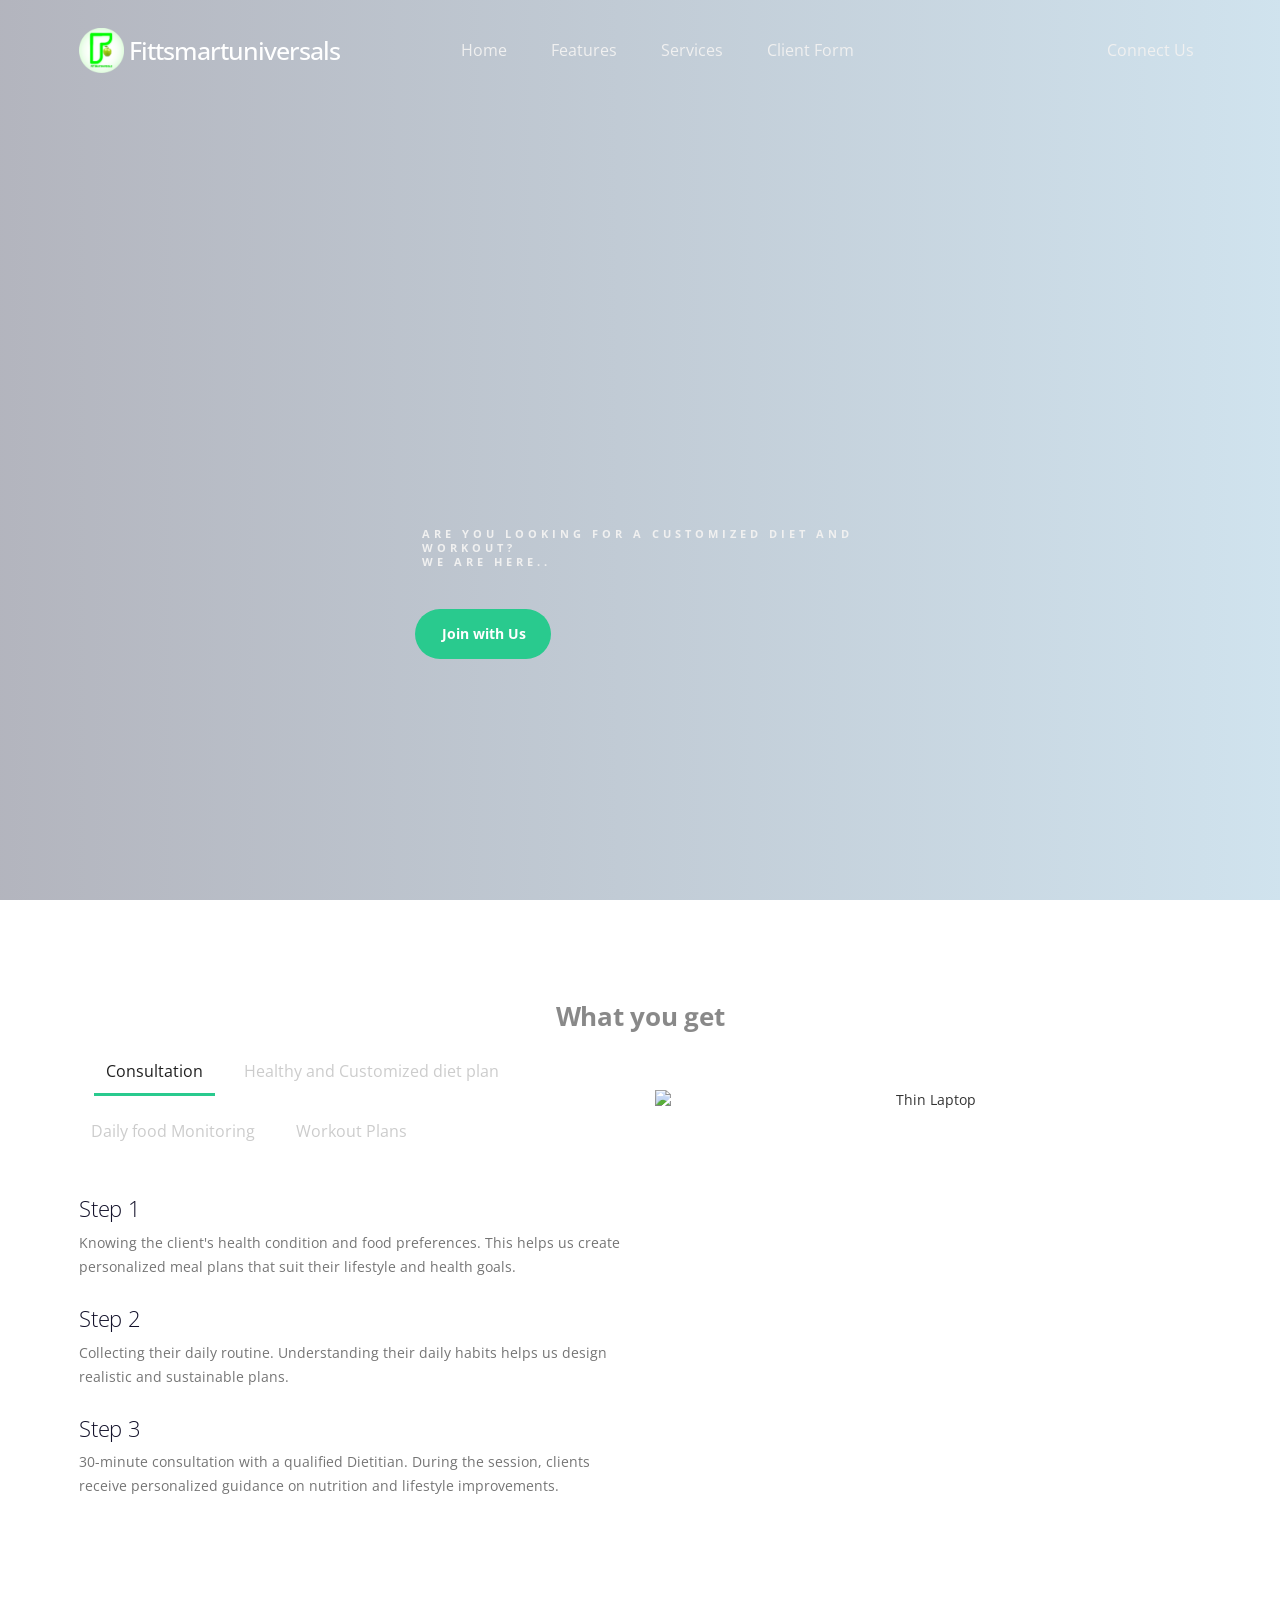
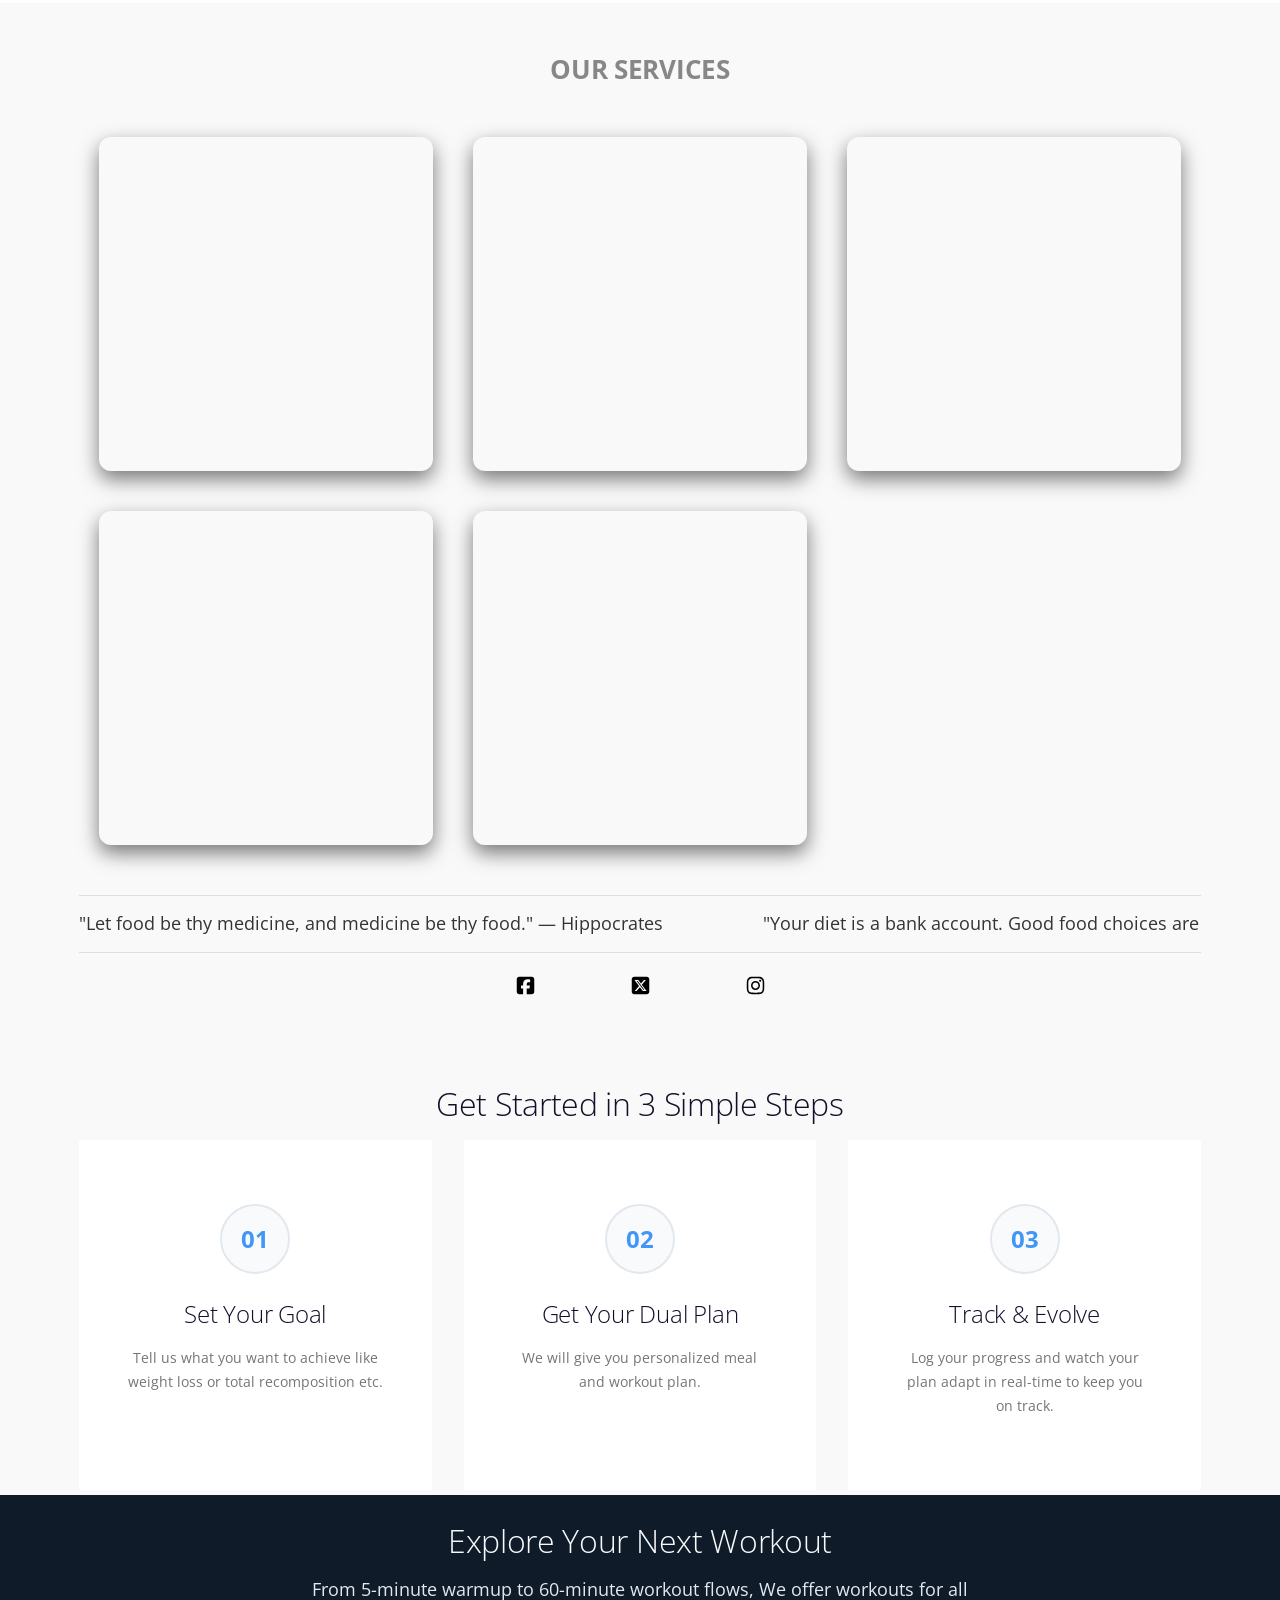
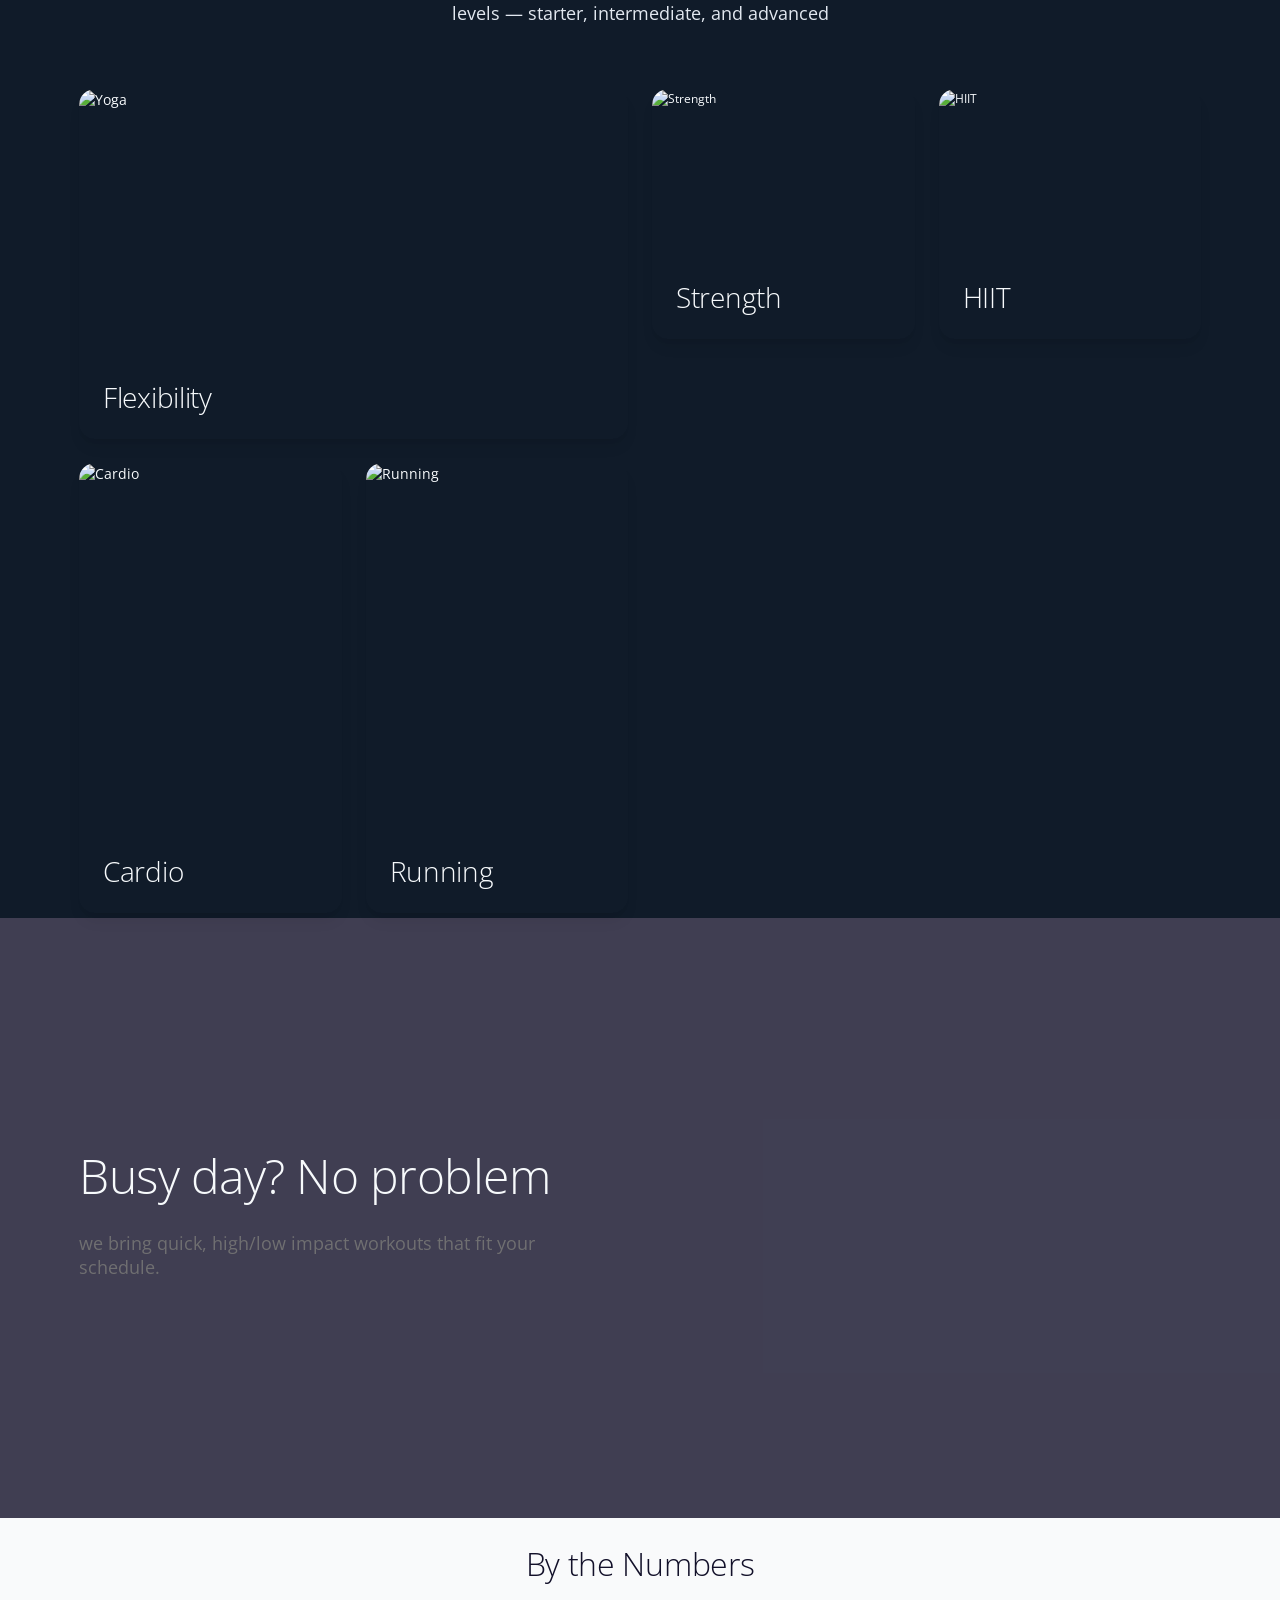
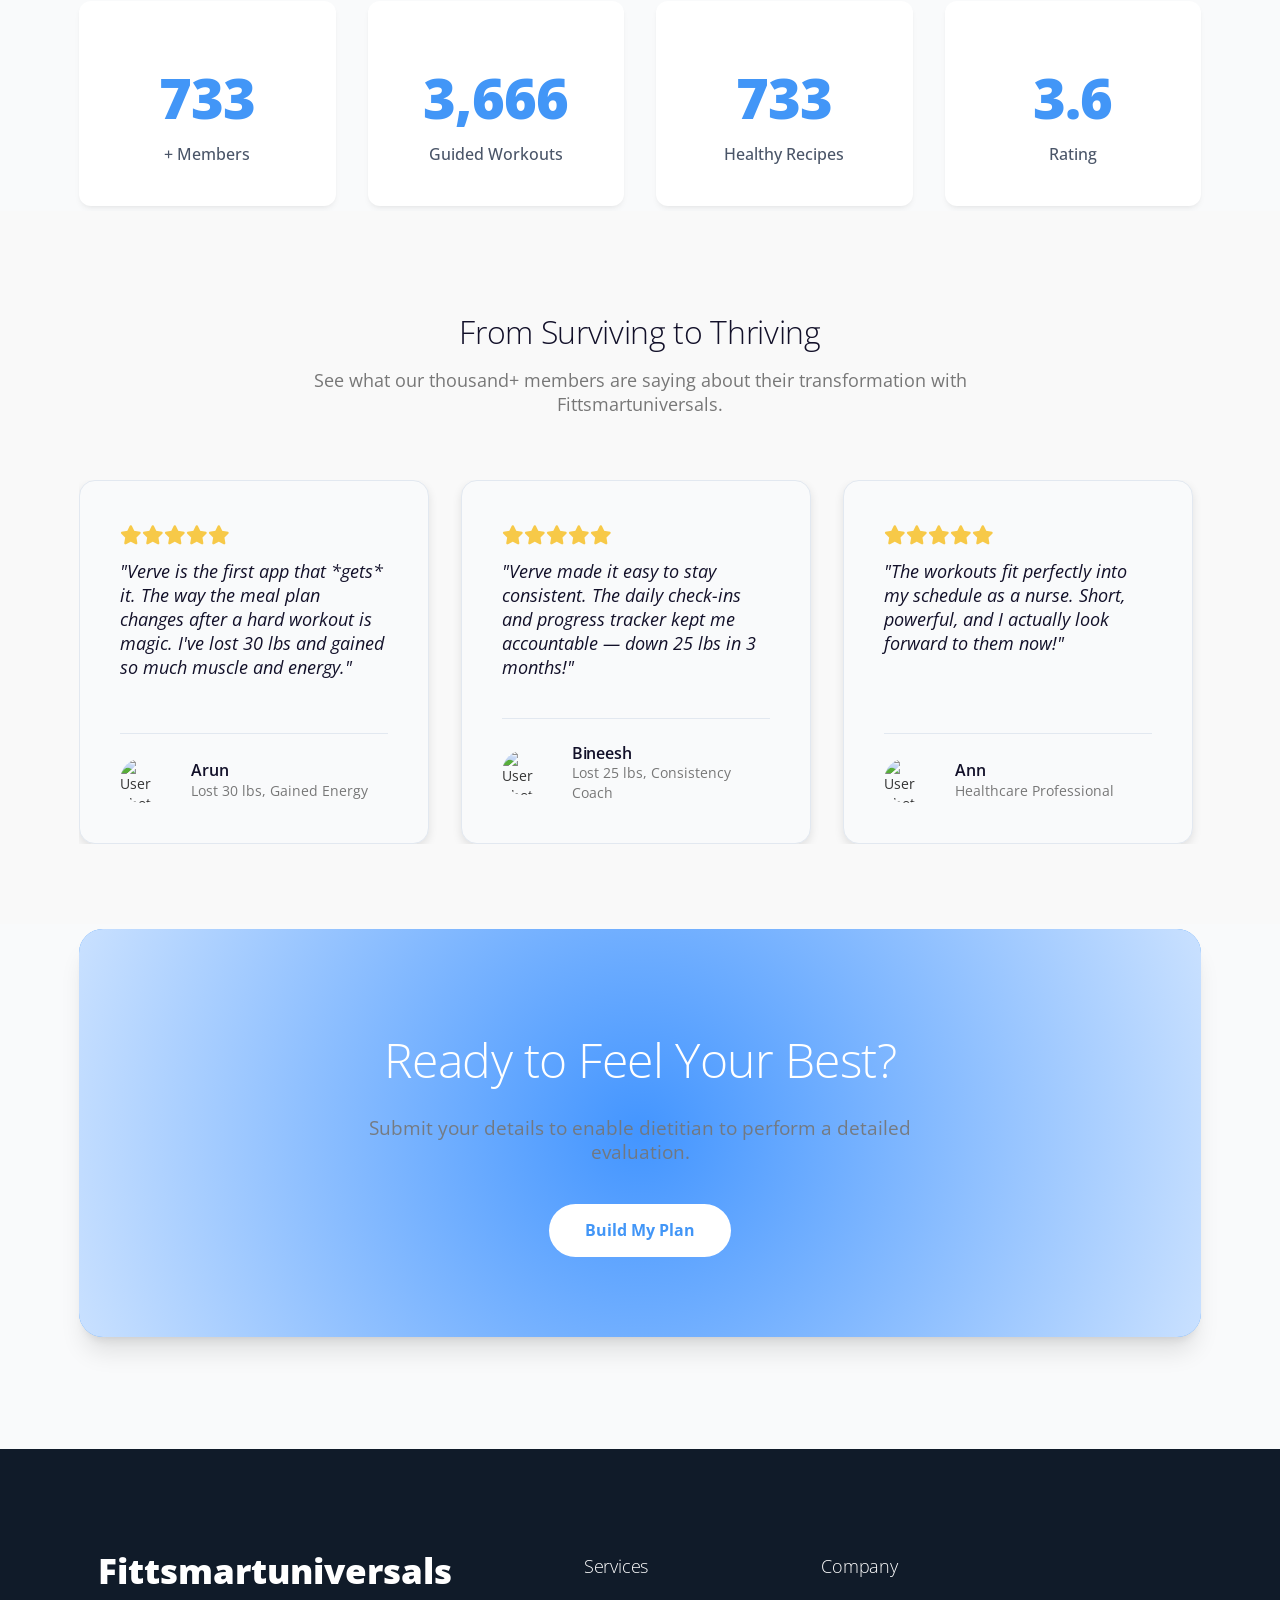
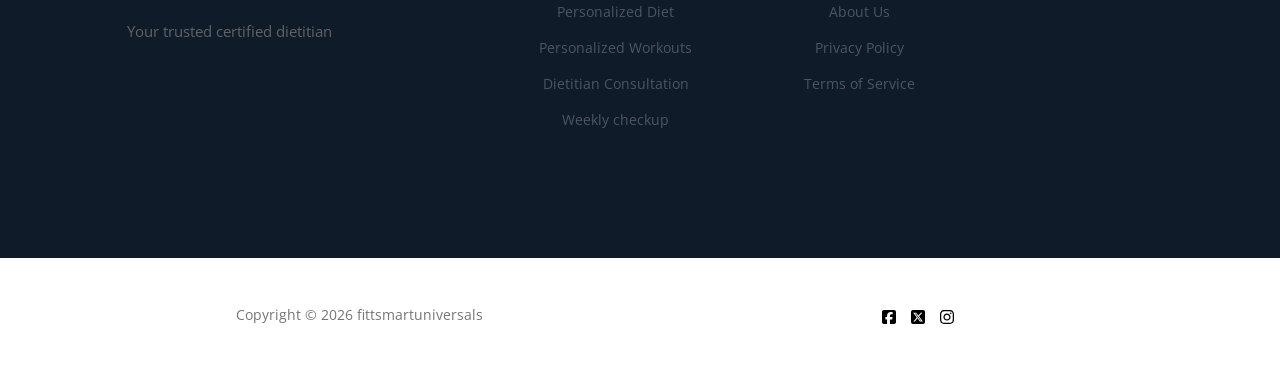
==== index.html @ 784dde83 "Add files via upload" ====
<!DOCTYPE html>
<html lang="en">
<head>


  <link
    rel="stylesheet"
    href="https://cdnjs.cloudflare.com/ajax/libs/font-awesome/6.5.0/css/all.min.css"
  />

     <link rel="icon" type="image/png" href="/static/MainLogo.png">

	<title>Fittsmartuniversals</title>
	<!--

    Template 2106 Soft Landing

	http://www.tooplate.com/view/2106-soft-landing

    -->
     <meta charset="UTF-8">
     <meta http-equiv="X-UA-Compatible" content="IE=Edge">
     <meta name="description" content="">
     <meta name="keywords" content="">
     <meta name="team" content="">
     <meta name="viewport" content="width=device-width, initial-scale=1, maximum-scale=1">

     <link rel="stylesheet" href="static/css/bootstrap.min.css">
     <link rel="stylesheet" href="static/css/owl.carousel.css">
     <link rel="stylesheet" href="static/css/owl.theme.default.min.css">
     <link rel="stylesheet" href="static/css/font-awesome.min.css">


     <!-- MAIN CSS -->
     <link rel="stylesheet" href="/static/css/tooplate-style.css">
     <!-- Font Awesome CDN -->
     <link rel="stylesheet" href="/static/css/font-awesome.min.css">
     <link rel="stylesheet" href="/static/css/style.css">




</head>
<body>

<!-- PRE LOADER -->
     <section class="preloader">
     <div class="spinner"></div>
     </section>

     <!-- MENU -->
     <section class="navbar custom-navbar navbar-fixed-top" role="navigation">
          <div class="container">

               <div class="navbar-header">
                    <button class="navbar-toggle" data-toggle="collapse" data-target=".navbar-collapse">
                         <span class="icon icon-bar"></span>
                         <span class="icon icon-bar"></span>
                         <span class="icon icon-bar"></span>
                    </button>

                    <!-- lOGO TEXT HERE -->
                    <a class="navbar-brand" href="#" style="display:flex; align-items:center; gap:5px;">
                         <img src="/static/MainLogo.png" alt="Logo" style="height:45px;">
                         Fittsmartuniversals
                    </a>
               </div>

               <!-- MENU LINKS -->
               <div class="collapse navbar-collapse">
                    <ul class="nav navbar-nav">
                         <li><a href="#home" class="smoothScroll">Home</a></li>
                         <li><a href="#feature" class="smoothScroll">Features</a></li>
                         <li><a href="#services" class="smoothScroll">Services</a></li>

                         <li><a href="https://docs.google.com/forms/d/e/1FAIpQLSd6WaV7ObARCxa7d6LRBRk6a80Ojlfah2AOh3rkkcRB66OqPQ/viewform?embedded=true" target="_blank" class="smoothScroll">Client Form</a></li>

                    </ul>
                    <ul class="nav navbar-nav navbar-right">
                         <li>
                              <a href="https://wa.me/918848774574?text=Hello%2C%20I%20want%20to%20connect!" target="_blank">
                              Connect Us
                              </a>
                         </li>
                    </ul>
               </div>

          </div>
     </section>


     <!-- FEATURE -->
     <section id="home" data-stellar-background-ratio="0.5">
          <div class="overlay"></div>
          <div class="container">
               <div class="row">

                    <div class="col-md-offset-3 col-md-6 col-sm-12">
                         <div class="home-info">
                              <h3>Are you looking for a customized Diet and Workout?<br> We are here..</h3>
                              <h1></h1>
                              <form onsubmit="sendToWhatsApp(event)" class="online-form">

                                   <button type="submit" class="form-control">Join with Us</button>
                              </form>
                         </div>
                    </div>

               </div>
          </div>
     </section>


     <!-- FEATURE -->
     <section id="feature" data-stellar-background-ratio="0.5">
          <div class="container">
               <div class="row">

                    <div class="col-md-12 col-sm-12">
                         <div class="section-title">
                              <h1>What you get</h1>
                         </div>
                    </div>

                    <div class="col-md-6 col-sm-6">
                         <ul class="nav nav-tabs" role="tablist">
                              <li class="active"><a href="#tab01" aria-controls="tab01" role="tab" data-toggle="tab">Consultation</a></li>

                              <li><a href="#tab02" aria-controls="tab02" role="tab" data-toggle="tab">Healthy and Customized diet plan</a></li>

                              <li><a href="#tab03" aria-controls="tab03" role="tab" data-toggle="tab">Daily food Monitoring</a></li>

                              <li><a href="#tab04" aria-controls="tab03" role="tab" data-toggle="tab">Workout Plans</a></li>
                         </ul>

                         <div class="tab-content">
                              <div class="tab-pane active" id="tab01" role="tabpanel">
                                   <div class="tab-pane-item">
                                        <h2>Step 1</h2>
                                        <p>Knowing the client's health condition and food preferences. This helps us create personalized meal plans that suit their lifestyle and health goals.</p>
                                   </div>
                                   <div class="tab-pane-item">
                                        <h2>Step 2</h2>
                                        <p>Collecting their daily routine. Understanding their daily habits helps us design realistic and sustainable plans.</p>
                                   </div>
                                   <div class="tab-pane-item">
                                        <h2>Step 3</h2>
                                        <p>30-minute consultation with a qualified Dietitian. During the session, clients receive personalized guidance on nutrition and lifestyle improvements.</p>
                                   </div>
                              </div>


                              <div class="tab-pane" id="tab02" role="tabpanel">
                                   <div class="tab-pane-item">
                                        <h2>Why One Diet Doesn’t Fit All</h2>
                                        <p>A diet won’t be safe or effective for everyone, it’s unique, just like us. The diet that works for one person may not work for another because every body is different.</p>
                                   </div>
                                   <div class="tab-pane-item">
                                        <h2>The Need for a Customized Plan</h2>
                                        <p>Factors such as metabolism, height, weight, and medical conditions vary, so what you need is a customized diet plan.</p>
                                   </div>

                              </div>

                              <div class="tab-pane" id="tab03" role="tabpanel">
                                   <div class="tab-pane-item">
                                        <h2>Your Routine Shapes Your Health</h2>
                                        <p>Having a diet alone won’t make you healthier; what’s important is consistency. That’s why we proudly offer nutritionists for daily food monitoring, water intake tracking, and sleep management.</p>
                                   </div>

                              </div>

                              <div class="tab-pane" id="tab04" role="tabpanel">
                                   <div class="tab-pane-item">
                                        <h2>Live Online Sessions</h2>
                                        <p>Join our live group workouts with certified trainers who guide and motivate you in real time. Stay consistent, energetic, and accountable, just like training in person!</p>
                                   </div>
                                   <div class="tab-pane-item">
                                        <h2>Recorded Sessions</h2>
                                        <p>Access a wide range of recorded workout videos that you can follow anytime, anywhere. Perfect for busy schedules, train on your own time while still staying on track.</p>
                                   </div>
                                   <div class="tab-pane-item">
                                        <h2>One-to-One Personal Sessions</h2>
                                        <p>Get personalized attention with 1-on-1 live coaching. Your trainer will customize every move, correct your form, and design a plan built around your specific goals and fitness level.</p>
                                   </div>

                              </div>
                         </div>

                    </div>

                    <div class="col-md-6 col-sm-6">
                         <div class="feature-image">
                              <img src="https://42dax5uo64.ucarecd.net/a76d4c3c-22c0-4a5c-8ed6-c9a392346882/featuremockup.webp" class="img-responsive" alt="Thin Laptop">
                         </div>
                    </div>

               </div>
          </div>
     </section>


   <section id="services">
  <div class="container">
    <!-- Section Heading -->
    <div class="section-title" style="text-align:center; margin-bottom: 40px;">
      <h1>OUR SERVICES</h1>
    </div>

    <!-- Grid Row -->
    <div class="grid-row">
  <div class="grid-item">
    <a href="diabetic.html" class="grid-box" style="background-image: url('https://41dh8e3rya.ucarecd.net/64c0bc57-2687-4c26-9384-cce8d54eefcb/DIABETUS.webp');"></a>
    <div class="box-text"></div>
  </div>
  <div class="grid-item">
    <a href="obesity.html" class="grid-box" style="background-image: url('https://41dh8e3rya.ucarecd.net/9174a607-4814-42b5-820b-71dba9aae155/OBESITY.webp');"></a>
    <div class="box-text"></div>
  </div>
  <div class="grid-item">
    <a href="pcod.html" class="grid-box" style="background-image: url('https://41dh8e3rya.ucarecd.net/b623c1d7-9528-43e5-ab64-a2dfb4d2d9dd/PCOD.webp');"></a>
    <div class="box-text"></div>
  </div>
  <div class="grid-item">
    <a href="postpartum.html" class="grid-box" style="background-image: url('https://41dh8e3rya.ucarecd.net/df918ac0-e58c-41de-a8d5-fb0b62e9390d/POSTPARTUM.webp');"></a>
    <div class="box-text"></div>
  </div>
  <div class="grid-item">
    <a href="thyroid.html" class="grid-box" style="background-image: url('https://41dh8e3rya.ucarecd.net/550641bf-6817-41d3-8961-78f4e86121d6/thyroid1.webp');"></a>
    <div class="box-text"></div>
  </div>
</div>

    <!-- Scrolling Text -->
    <div class="scroll-container">
      <div class="scroll-text">
        <span>"Let food be thy medicine, and medicine be thy food." — Hippocrates</span>
        <span>"Your diet is a bank account. Good food choices are good investments." — Bethenny Frankel</span>
        <span>"It’s not about eating less, it’s about eating right."</span>
        <span>"A healthy outside starts from the inside." — Robert Urich</span>
      </div>
    </div>

    <!-- Social Icons -->
          <div class="social-container">
               <ul class="social-icon12">
                    <li>
                         <a href="https://www.facebook.com/profile.php?id=61580401768655" target="_blank">
                         <img src="static/square-facebook-brands-solid-full.svg" alt="Facebook" width="20" height="20">
                         </a>
                    </li>
                    <li>
                         <a href="https://x.com/fittsmart_unvsl" target="_blank">
                         <img src="static/square-x-twitter-brands-solid-full.svg" alt="Twitter" width="20" height="20">
                         </a>
                    </li>
                    <li>
                         <a href="https://www.instagram.com/fittsmartuniversals/" target="_blank">
                         <img src="static/instagram-brands-solid-full.svg" alt="Instagram" width="20" height="20">
                         </a>
                    </li>
               </ul>
          </div>


  </div>
</section>



  <section class="section" id="process">
        <div class="container">
            <h2 class="section-title">Get Started in 3 Simple Steps</h2>
            <div class="process-grid">
                <div class="process-step animate-on-scroll zoom-in" style="transition-delay: 0.1s;">
                    <div class="step-number">01</div>
                    <h3>Set Your Goal</h3>
                    <p>Tell us what you want to achieve like weight loss or total recomposition etc.</p>
                </div>
                <div class="process-step animate-on-scroll zoom-in" style="transition-delay: 0.3s;">
                    <div class="step-number">02</div>
                    <h3>Get Your Dual Plan</h3>
                    <p>We will give you personalized meal and workout plan.</p>
                </div>
                <div class="process-step animate-on-scroll zoom-in" style="transition-delay: 0.5s;">
                    <div class="step-number">03</div>
                    <h3>Track & Evolve</h3>
                    <p>Log your progress and watch your plan adapt in real-time to keep you on track.</p>
                </div>
            </div>
        </div>
    </section>
    
    <section class="section workout-library" id="workouts">
        <div class="container">
            <h2 class="section-title">Explore Your Next Workout</h2>
            <p class="section-subtitle">From 5-minute warmup to 60-minute workout flows, We offer workouts for all levels — starter, intermediate, and advanced</p>
            <div class="workout-grid">
                <div class="workout-card wide animate-on-scroll zoom-in" style="transition-delay: 0.1s;">
                    <img src="https://41dh8e3rya.ucarecd.net/3706c9dc-df57-4022-be1f-9d8eb6bd35d1/flexible.webp" alt="Yoga">
                    <div class="overlay"></div>
                    <div class="content"><h3>Flexibility</h3></div>
                </div>
                <div class="workout-card small animate-on-scroll zoom-in" style="transition-delay: 0.2s;">
                    <img src="https://images.unsplash.com/photo-1517836357463-d25dfeac3438?w=800&q=80" alt="Strength">
                    <div class="overlay"></div>
                    <div class="content"><h3>Strength</h3></div>
                </div>
                <div class="workout-card small animate-on-scroll zoom-in" style="transition-delay: 0.3s;">
                    <img src="https://images.unsplash.com/photo-1534438327276-14e5300c3a48?w=800&q=80" alt="HIIT">
                    <div class="overlay"></div>
                    <div class="content"><h3>HIIT</h3></div>
                </div>
                <div class="workout-card tall animate-on-scroll zoom-in" style="transition-delay: 0.4s;">
                    <img src="https://images.unsplash.com/photo-1541534741688-6078c6bfb5c5?w=800&q=80" alt="Cardio">
                    <div class="overlay"></div>
                    <div class="content"><h3>Cardio</h3></div>
                </div>
                <div class="workout-card tall animate-on-scroll zoom-in" style="transition-delay: 0.5s;">
                    <img src="https://41dh8e3rya.ucarecd.net/979fa45e-61ef-45a0-a745-35f2d8ff184c/running.webp" alt="Running">
                    <div class="overlay"></div>
                    <div class="content"><h3>Running</h3></div>
                </div>
            </div>
        </div>
    </section>
    
    <section class="devices">
        <div class="devices-bg"></div>
        <div class="devices-overlay"></div>
        <div class="container">
            <div class="devices-content">
                <div class="devices-text animate-on-scroll fade-in-left">
                    <h2>Busy day? No problem</h2>
                    <p>we bring quick, high/low impact workouts that fit your schedule.</p>
                    
                </div>
                
            </div>
        </div>
    </section>
    
    <section class="section stats" id="stats">
        <div class="container">
            <h2 class="section-title">By the Numbers</h2>
            <div class="stats-grid">
                <div class="stat-item animate-on-scroll zoom-in">
                    <h3 class="counter" data-count="1000">0</h3>
                    <p>+ Members</p>
                </div>
                <div class="stat-item animate-on-scroll zoom-in" style="transition-delay: 0.1s;">
                    <h3 class="counter" data-count="5000">0</h3>
                    <p>Guided Workouts</p>
                </div>
                <div class="stat-item animate-on-scroll zoom-in" style="transition-delay: 0.2s;">
                    <h3 class="counter" data-count="1000">0</h3>
                    <p>Healthy Recipes</p>
                </div>
                <div class="stat-item animate-on-scroll zoom-in" style="transition-delay: 0.3s;">
                    <h3 class="counter" data-count="4.9">0</h3>
                    <p>Rating</p>
                </div>
            </div>
        </div>
    </section>

    

    <section class="section" id="testimonials">
  <div class="container">
    <h2 class="section-title">From Surviving to Thriving</h2>
    <p class="section-subtitle">See what our thousand+ members are saying about their transformation with Fittsmartuniversals.</p>

    <div class="testimonial-scroll">
      <div class="scroll-track">

        <div class="testimonial-card">
          <div class="stars">
            <i class="fas fa-star"></i><i class="fas fa-star"></i><i class="fas fa-star"></i><i class="fas fa-star"></i><i class="fas fa-star"></i>
          </div>
          <p class="text">"Verve is the first app that *gets* it. The way the meal plan changes after a hard workout is magic. I've lost 30 lbs and gained so much muscle and energy."</p>
          <div class="author">
            <img src="https://4hjfytus5p.ucarecd.net/3d25ecd4-44a1-4f76-944c-01d7d85c6040/10.webp" alt="User photo">
            <div class="author-info">
              <h4>Arun</h4>
              <span>Lost 30 lbs, Gained Energy</span>
            </div>
          </div>
        </div>

        <!-- 1 -->
<div class="testimonial-card">
  <div class="stars">
    <i class="fas fa-star"></i><i class="fas fa-star"></i><i class="fas fa-star"></i><i class="fas fa-star"></i><i class="fas fa-star"></i>
  </div>
  <p class="text">"Verve made it easy to stay consistent. The daily check-ins and progress tracker kept me accountable — down 25 lbs in 3 months!"</p>
  <div class="author">
    <img src="https://4hjfytus5p.ucarecd.net/3c26ca32-15aa-4d80-9e6c-7f46a4e09725/7.webp" alt="User photo">
    <div class="author-info">
      <h4>Bineesh</h4>
      <span>Lost 25 lbs, Consistency Coach</span>
    </div>
  </div>
</div>

<!-- 2 -->
<div class="testimonial-card">
  <div class="stars">
    <i class="fas fa-star"></i><i class="fas fa-star"></i><i class="fas fa-star"></i><i class="fas fa-star"></i><i class="fas fa-star"></i>
  </div>
  <p class="text">"The workouts fit perfectly into my schedule as a nurse. Short, powerful, and I actually look forward to them now!"</p>
  <div class="author">
    <img src="https://4vgh5b1e4w.ucarecd.net/d44381b6-6af7-43fb-81af-7c96ea4973c1/1.webp" alt="User photo">
    <div class="author-info">
      <h4>Ann</h4>
      <span>Healthcare Professional</span>
    </div>
  </div>
</div>

<!-- 3 -->
<div class="testimonial-card">
  <div class="stars">
    <i class="fas fa-star"></i><i class="fas fa-star"></i><i class="fas fa-star"></i><i class="fas fa-star"></i><i class="fas fa-star"></i>
  </div>
  <p class="text">"Verve is like having a personal trainer and chef in my pocket. I finally built muscle while eating foods I love."</p>
  <div class="author">
    <img src="https://4hjfytus5p.ucarecd.net/e2404aca-0782-4949-98e8-8272c7bd8bf9/6.webp" alt="User photo">
    <div class="author-info">
      <h4>Vimal</h4>
      <span>Muscle Gain Journey</span>
    </div>
  </div>
</div>

<!-- 4 -->
<div class="testimonial-card">
  <div class="stars">
    <i class="fas fa-star"></i><i class="fas fa-star"></i><i class="fas fa-star"></i><i class="fas fa-star"></i><i class="fas fa-star"></i>
  </div>
  <p class="text">"I used to skip meals and crash later. Now my nutrition feels balanced and I have steady energy all day long."</p>
  <div class="author">
    <img src="https://4vgh5b1e4w.ucarecd.net/d0f536d9-678a-453e-b83f-bbc8c2bb573b/3.webp" alt="User photo">
    <div class="author-info">
      <h4>Priya S.</h4>
      <span>Marketing Executive</span>
    </div>
  </div>
</div>

<!-- 5 -->
<div class="testimonial-card">
  <div class="stars">
    <i class="fas fa-star"></i><i class="fas fa-star"></i><i class="fas fa-star"></i><i class="fas fa-star"></i><i class="fas fa-star"></i>
  </div>
  <p class="text">"I travel a lot for work, but Verve keeps me on track wherever I go. The mobility workouts are game-changing!"</p>
  <div class="author">
    <img src="https://4hjfytus5p.ucarecd.net/3fd49011-69c8-4177-b1e4-d035c139ebd2/5.webp" alt="User photo">
    <div class="author-info">
      <h4>Vishnu</h4>
      <span>Frequent Traveler</span>
    </div>
  </div>
</div>

<!-- 6 -->
<div class="testimonial-card">
  <div class="stars">
    <i class="fas fa-star"></i><i class="fas fa-star"></i><i class="fas fa-star"></i><i class="fas fa-star"></i><i class="fas fa-star"></i>
  </div>
  <p class="text">"The recipes are surprisingly delicious! My whole family started eating healthier because of me."</p>
  <div class="author">
    <img src="https://4vgh5b1e4w.ucarecd.net/e8da7baf-e63c-4c46-b55e-9c44aed5ab6b/5.webp" alt="User photo">
    <div class="author-info">
      <h4>Elena R.</h4>
      <span>Mom of Two</span>
    </div>
  </div>
</div>

<!-- 7 -->
<div class="testimonial-card">
  <div class="stars">
    <i class="fas fa-star"></i><i class="fas fa-star"></i><i class="fas fa-star"></i><i class="fas fa-star"></i><i class="fas fa-star"></i>
  </div>
  <p class="text">"The mindset tools helped me stop yo-yo dieting. I finally feel confident and calm around food."</p>
  <div class="author">
    <img src="https://4vgh5b1e4w.ucarecd.net/a99f4baa-598d-4f61-b172-a126efce2fa2/6.webp" alt="User photo">
    <div class="author-info">
      <h4>Revathy</h4>
      <span>Mindful Eater</span>
    </div>
  </div>
</div>

<!-- 8 -->
<div class="testimonial-card">
  <div class="stars">
    <i class="fas fa-star"></i><i class="fas fa-star"></i><i class="fas fa-star"></i><i class="fas fa-star"></i><i class="fas fa-star"></i>
  </div>
  <p class="text">"I never thought online fitness could be this personal. The reminders and challenges keep me excited!"</p>
  <div class="author">
    <img src="https://4hjfytus5p.ucarecd.net/5cc7cca3-40e5-4e7e-beb5-1dea743ce897/3.webp" alt="User photo">
    <div class="author-info">
      <h4>Alan</h4>
      <span>Tech Professional</span>
    </div>
  </div>
</div>

<!-- 9 -->
<div class="testimonial-card">
  <div class="stars">
    <i class="fas fa-star"></i><i class="fas fa-star"></i><i class="fas fa-star"></i><i class="fas fa-star"></i><i class="fas fa-star"></i>
  </div>
  <p class="text">"As a student, I needed something affordable but effective. Verve helped me stay active during exam season!"</p>
  <div class="author">
    <img src="https://4hjfytus5p.ucarecd.net/e057f919-b06d-4e46-abb2-832f616a708d/2.webp" alt="User photo">
    <div class="author-info">
      <h4>Shejin</h4>
      <span>University Student</span>
    </div>
  </div>
</div>

<!-- 10 -->
<div class="testimonial-card">
  <div class="stars">
    <i class="fas fa-star"></i><i class="fas fa-star"></i><i class="fas fa-star"></i><i class="fas fa-star"></i><i class="fas fa-star"></i>
  </div>
  <p class="text">"The community is so supportive. Seeing real people share progress photos keeps me going every week!"</p>
  <div class="author">
    <img src="https://4vgh5b1e4w.ucarecd.net/b7bd234f-09fb-4e66-a6f7-b4f7aef735cc/7.webp" alt="User photo">
    <div class="author-info">
      <h4>Meenu</h4>
      <span>Community Member</span>
    </div>
  </div>
</div>


        <div class="testimonial-card">
          <div class="stars">
            <i class="fas fa-star"></i><i class="fas fa-star"></i><i class="fas fa-star"></i><i class="fas fa-star"></i><i class="fas fa-star"></i>
          </div>
          <p class="text">"The workouts fit perfectly into my busy schedule. It’s like having a personal coach guiding me every day!"</p>
          <div class="author">
            <img src="https://4hjfytus5p.ucarecd.net/78895032-666f-479a-b920-71838c10500a/1.webp" alt="User photo">
            <div class="author-info">
              <h4>Alex</h4>
              <span>Entrepreneur</span>
            </div>
          </div>
        </div>

      </div>
    </div>
  </div>
</section>

    <section class="section cta-section" id="cta">
        <div class="container">
            <div class="cta-container animate-on-scroll zoom-in">
                <h2>Ready to Feel Your Best?</h2>
                <p>Submit your details to enable dietitian to perform a detailed evaluation.</p>
                <a href="https://docs.google.com/forms/d/e/1FAIpQLSd6WaV7ObARCxa7d6LRBRk6a80Ojlfah2AOh3rkkcRB66OqPQ/viewform?embedded=true"  class="btn btn-lg">Build My Plan</a>
            </div>
        </div>
    </section>

    <footer class="footer">
        <div class="container">
            <div class="footer-grid">
                <div class="footer-col">
                    <a href="#" class="logo">Fittsmartuniversals</a>
                    <p>Your trusted certified dietitian</p>
                    <div class="app-links">
                        
                    </div>
                </div>
                <div class="footer-col">
                    <h4>Services</h4>
                    <ul>
                        <li><a href="#ecosystem">Personalized Diet</a></li>
                        <li><a href="#workouts">Personalized Workouts</a></li>
                        <li><a href="#pricing">Dietitian Consultation</a></li>
                        <li><a href="#devices">Weekly checkup</a></li>
                    </ul>
                </div>
                <div class="footer-col">
                    <h4>Company</h4>
                    <ul>
                        <li><a href="#None">About Us</a></li>
                        <li><a href="#None">Privacy Policy</a></li>
                        <li><a href="#None">Terms of Service</a></li>
                    
                        
                    </ul>
                </div>
                
            </div>
            
        </div>
    </footer>


    <script>
    document.addEventListener("DOMContentLoaded", function() {

        // --- [1] Navbar Scroll Effect ---
        const nav = document.getElementById('navbar');
        window.addEventListener('scroll', () => {
            if (window.scrollY > 50) {
                nav.classList.add('scrolled');
            } else {
                nav.classList.remove('scrolled');
            }
        });
        
        // --- [2] Number Counting Animation ---
        function animateCountUp(el) {
            const target = parseFloat(el.getAttribute('data-count'));
            const duration = 2000; // 2 seconds
            let start = null;
            
            const step = (timestamp) => {
                if (!start) start = timestamp;
                const progress = Math.min((timestamp - start) / duration, 1);
                let currentVal = progress * target;
                
                // Handle floats vs ints
                if (target % 1 !== 0) {
                    el.textContent = currentVal.toFixed(1);
                } else {
                    el.textContent = Math.floor(currentVal).toLocaleString();
                }
                
                if (progress < 1) {
                    window.requestAnimationFrame(step);
                }
            };
            window.requestAnimationFrame(step);
        }

        // --- [3] Intersection Observer for All Animations ---
        const animationObserver = new IntersectionObserver((entries, observer) => {
            entries.forEach((entry, index) => {
                if (entry.isIntersecting) {
                    // Check for standard animations
                    entry.target.classList.add('is-visible');
                    
                    // Check for counters
                    if (entry.target.classList.contains('counter')) {
                        animateCountUp(entry.target);
                    }
                    
                    // Check for staggered lists (like in pricing)
                    if (entry.target.classList.contains('pricing-card')) {
                        const items = entry.target.querySelectorAll('.stagger-child');
                        items.forEach((item, i) => {
                            item.style.transitionDelay = `${i * 100}ms`;
                        });
                    }
                    
                    observer.unobserve(entry.target);
                }
            });
        }, {
            threshold: 0.1 // Trigger when 10% is visible
        });

        // Observe all elements with 'animate-on-scroll'
        const animatedElements = document.querySelectorAll('.animate-on-scroll');
        animatedElements.forEach(el => animationObserver.observe(el));
        
        // Observe all counters
        const counters = document.querySelectorAll('.counter');
        counters.forEach(counter => animationObserver.observe(counter));
        
        // Observe pricing cards for staggering
        const pricingCards = document.querySelectorAll('.pricing-card');
        pricingCards.forEach(card => animationObserver.observe(card));

    });
    </script>

<script>
const fields = document.querySelectorAll("#contact-form input, #contact-form textarea");

fields.forEach(field => {
  const label = field.nextElementSibling;
  field.addEventListener("focus", () => {
    label.style.top = "-8px";
    label.style.fontSize = "12px";
    label.style.color = "#222";
    field.style.borderBottomColor = "#222";
  });
  field.addEventListener("blur", () => {
    if (!field.value) {
      label.style.top = "14px";
      label.style.fontSize = "14px";
      label.style.color = "#888";
    }
    field.style.borderBottomColor = "#ddd";
  });
});

// Submit handler
document.getElementById("contact-form").addEventListener("submit", function(e){
  e.preventDefault();

  const overlay = document.getElementById("loading-overlay");
  const successBox = document.getElementById("success-message");

  overlay.style.display = "flex"; // Show loader

  fetch(this.action, {
    method: "POST",
    body: JSON.stringify({
      name: this.name.value,
    number: this.number.value,   // ✅ include number
    email: this.email.value,
    message: this.message.value
    })
  }).then(() => {
    overlay.style.display = "none"; // Hide loader
    successBox.style.display = "block"; // Show success message

    setTimeout(() => {
      successBox.style.display = "none"; // Hide success message
    }, 3000);

    this.reset();
    fields.forEach(field => {
      const label = field.nextElementSibling;
      label.style.top = "14px";
      label.style.fontSize = "14px";
      label.style.color = "#888";
      field.style.borderBottomColor = "#ddd";
    });
  }).catch(() => {
    overlay.style.display = "none";
    alert("❌ Error sending message.");
  });
});
</script>




     <!-- FOOTER -->
     <footer id="footer" data-stellar-background-ratio="0.5">
          <div class="container">
               <div class="row">

                    <div class="copyright-text col-md-12 col-sm-12">
                         <div class="col-md-6 col-sm-6">
                              <p>Copyright &copy; 2026 fittsmartuniversals</p>
                         </div>

                         <div class="col-md-6 col-sm-6">
                                                            <ul class="social-icon">
                              <li>
                                   <a href="https://www.facebook.com/profile.php?id=61580401768655" target="_blank">
                                   <img src="static/square-facebook-brands-solid-full.svg" alt="Facebook" width="20" height="20">
                                   </a>
                              </li>
                              <li>
                                   <a href="https://x.com/fittsmart_unvsl" target="_blank">
                                   <img src="static/square-x-twitter-brands-solid-full.svg" alt="Twitter" width="20" height="20">
                                   </a>
                              </li>
                              <li>
                                   <a href="https://www.instagram.com/fittsmartuniversals/" target="_blank">
                                   <img src="static/instagram-brands-solid-full.svg" alt="Instagram" width="20" height="20">
                                   </a>
                              </li>
                         </ul>
                         </div>
                    </div>

               </div>
          </div>
     </footer>




     <script>
     function sendToWhatsApp(event) {
          event.preventDefault(); // stop form reload

          // Example message
          let message = "Hello, I want to join!";

          // Replace with your WhatsApp number (with country code, no + sign)
          let phone = "918848774574";

          // Create WhatsApp link
          let url = "https://wa.me/" + phone + "?text=" + encodeURIComponent(message);

          // Open WhatsApp
          window.open(url, "_blank");
     }
     </script>
     <!-- SCRIPTS -->
     <script src="static/js/jquery.js"></script>
     <script src="static/js/bootstrap.min.js"></script>
     <script src="static/js/jquery.stellar.min.js"></script>
     <script src="static/js/owl.carousel.min.js"></script>
     <script src="static/js/smoothscroll.js"></script>
     <script src="static/js/custom.js"></script>









<script>
document.addEventListener("DOMContentLoaded", function() {
    const preloader = document.querySelector('.preloader');
    const homeSection = document.getElementById('home');

    // Get background image URL
    const bgImage = window.getComputedStyle(homeSection).backgroundImage;
    const urlMatch = bgImage.match(/url\(["']?(.+?)["']?\)/);

    function hidePreloader() {
        preloader.classList.add('fade-out');
        // Remove from DOM after fade
        setTimeout(() => {
            preloader.style.display = 'none';
        }, 600); // match transition duration
    }

    if (urlMatch) {
        const img = new Image();
        img.src = urlMatch[1]; // set the src to background image URL

        img.onload = hidePreloader;
        img.onerror = hidePreloader; // fallback in case image fails
    } else {
        hidePreloader();
    }
});
</script>



</body>
</html>
---- static/css/tooplate-style.css ----
/*

Template 2106 Soft Landing

http://www.tooplate.com/view/2106-soft-landing

*/

  @import url('https://fonts.googleapis.com/css?family=Open+Sans:300,300i,400');

  body {
    font-family: 'Open Sans', sans-serif;
    overflow-x: hidden;
    background: #f9f9f9;
  }



  /*---------------------------------------
     TYPOGRAPHY
  -----------------------------------------*/

  h1,h2,h3,h4,h5,h6 {
    font-weight: 300;
    line-height: normal;
  }

  h1 {
    font-size: 3em;
  }

  h2 {
    color: #353535;
    font-size: 2em;
  }

  p {
    color: #757575;
    font-size: 14px;
    font-weight: normal;
    line-height: 24px;
  }

  /* Modern input styling */
.form-group {
  position: relative;
  margin-bottom: 25px;
}

.form-group input,
.form-group textarea {
  width: 100%;
  padding: 15px 15px 15px 15px;
  font-size: 16px;
  border-radius: 12px;
  border: 1px solid #ccc;
  outline: none;
  transition: all 0.3s ease;
  background: #f9f9f9;
  box-shadow: inset 0 2px 5px rgba(0,0,0,0.05);
}

.form-group textarea {
  resize: none;
  min-height: 100px;
}

.form-group label {
  position: absolute;
  top: 50%;
  left: 15px;
  transform: translateY(-50%);
  color: #999;
  font-size: 16px;
  pointer-events: none;
  transition: all 0.3s ease;
}


.preloader {
  opacity: 1;
  transition: opacity 0.6s ease; /* Fade duration */
}

.preloader.fade-out {
  opacity: 0;
  pointer-events: none; /* Prevent interaction while fading out */
}


.form-group input:focus,
.form-group textarea:focus {
  border-color: #667eea;
  background: #fff;
}

.form-group input:focus + label,
.form-group input:not(:placeholder-shown) + label,
.form-group textarea:focus + label,
.form-group textarea:not(:placeholder-shown) + label {
  top: -10px;
  left: 12px;
  font-size: 13px;
  color: #575757;
  background: #fff;
  padding: 0 5px;
}

button {
  width: 100%;
  padding: 15px;
  border-radius: 12px;
  border: none;
  font-size: 18px;
  font-weight: bold;
  cursor: pointer;
  color: #fff;
  background: linear-gradient(90deg, #667eea, #764ba2, #f64f59);
  background-size: 200% 200%;
  box-shadow: 0 8px 20px rgba(102,126,234,0.3);
  transition: all 0.4s ease;
  position: relative;
  overflow: hidden;
}

button::before {
  content: "";
  position: absolute;
  top: 0;
  left: -75%;
  width: 50%;
  height: 100%;
  background: rgba(255,255,255,0.2);
  transform: skewX(-25deg);
  transition: all 0.5s ease;
}

button:hover::before {
  left: 125%;
}

button:hover {
  transform: translateY(-3px);
  box-shadow: 0 15px 25px rgba(102,126,234,0.5);
  background-position: 100% 0;
}



  /*---------------------------------------
     GENERAL
  -----------------------------------------*/

  html{
    -webkit-font-smoothing: antialiased;
  }

  a {
    color: #202020;
    text-decoration: none !important;
  }

  a,
  input, button,
  .form-control {
    -webkit-transition: 0.5s;
    transition: 0.5s;
  }

  a:hover, a:active, a:focus {
    color: #29ca8e;
    outline: none;
  }

  ::-webkit-scrollbar{
    width: 8px;
    height: 8px;
  }

  ::-webkit-scrollbar-thumb {
    cursor: pointer;
    background: #202020;
  }

  .section-title {
    padding-bottom: 0;
  }

  section {
    position: relative;
    padding: 30px 0;
  }

  #contact,
  footer {
    background: #ffffff;
    text-align: center;
  }

  .overlay {
    background: #5369762a;  /* fallback for old browsers */
    background: -webkit-linear-gradient(to right, #292e4956, #5369766e);  /* Chrome 10-25, Safari 5.1-6 */
    background: linear-gradient(to right, #292e498f, #6cadd37c); /* W3C, IE 10+/ Edge, Firefox 16+, Chrome 26+, Opera 12+, Safari 7+ */
    opacity: 0.6;
    position: absolute;
    top: 0;
    right: 0;
    bottom: 0;
    left: 0;
    width: 100%;
    height: 100%;
  }

  .online-form {
    position: relative;
  }

  .online-form .form-control {
    border-color: #f0f0f0;
    display: inline-block;
    vertical-align: top;
    border-radius: 50px;
    box-shadow: none;
    height: 50px;
    margin-right: 0.5em;
    padding-left: 15px;
  }



  .online-form button {
    background: #29ca8e;
    border: 0;
    color: #ffffff;
    position: absolute;
    right: 65%;
    width: 25%;
  }

  .online-form button:hover {
    background: #202020;
    color: #ffffff;
  }



  /*---------------------------------------
     BUTTONS
  -----------------------------------------*/

  .section-btn {
    background: #29ca8e;
    border: 0;
    border-radius: 50px;
    color: #ffffff;
    font-size: 16px;
    font-weight: normal;
    padding: 12px 30px;
    transition: 0.5s 0.2s;
  }

  .spinner {
  width: 50px;
  height: 50px;
  border: 6px solid #ddd;
  border-top: 6px solid #222;
  border-radius: 50%;
  animation: spin 1s linear infinite;
}

@keyframes spin {
  100% { transform: rotate(360deg); }
}

/* Loading text animation */
.loading-text {
  margin-top: 15px;
  font-size: 16px;
  color: #222;
  font-weight: 500;
  text-align: center;
  animation: blink 3s linear infinite;
}

@keyframes blink {
  0%, 50%, 100% { opacity: 1; }
  25%, 75% { opacity: 0; }
}


  .section-btn:hover,
  .section-btn:focus {
    background: #202020;
    color: #ffffff;
  }



  /*---------------------------------------
       PRE LOADER
  -----------------------------------------*/

  .preloader {
    position: fixed;
    top: 0;
    left: 0;
    width: 100%;
    height: 100%;
    z-index: 99999;
    display: flex;
    flex-flow: row nowrap;
    justify-content: center;
    align-items: center;
    background: none repeat scroll 0 0 #ffffff;
  }

  .spinner {
    border: 1px solid transparent;
    border-radius: 3px;
    position: relative;
  }

  .spinner:before {
    content: '';
    box-sizing: border-box;
    position: absolute;
    top: 50%;
    left: 50%;
    width: 45px;
    height: 45px;
    margin-top: -10px;
    margin-left: -10px;
    border-radius: 50%;
    border: 1px solid #575757;
    border-top-color: #ffffff;
    animation: spinner .9s linear infinite;
  }





  /*---------------------------------------
      MENU
  -----------------------------------------*/





  .custom-navbar {
    display: flexbox;
    border: none;
    margin-bottom: 0;
    padding: 25px 0;
  }

  .custom-navbar .navbar-brand {
    color: #ffffff;
    font-size: 25px;
    font-weight: 500;
    letter-spacing: -1px;
  }

  .top-nav-collapse {
    background: #ffffff;
  }

  .custom-navbar .navbar-nav {
    margin-left: 6em;
  }

  .custom-navbar .nav li a {
    font-size: 16px;
    font-weight: normal;
    color: #f0f0f0;
    padding-right: 22px;
    padding-left: 22px;
  }

  .custom-navbar .nav li a:hover {
    background: transparent;
    color: #29ca8e;
  }

  .custom-navbar .navbar-nav > li > a:hover,
  .custom-navbar .navbar-nav > li > a:focus {
    background-color: transparent;
  }

  .custom-navbar .nav li.active > a {
    background-color: transparent;
    color: #29ca8e;
  }

  .custom-navbar .navbar-toggle {
    border: none;
    padding-top: 10px;
    background: transparent !important;
  border: none !important;
  box-shadow: none !important;
  outline: none !important;
  }

  .custom-navbar .navbar-toggle {
    background-color: transparent;
  }

  .custom-navbar .navbar-toggle .icon-bar {
    background: #29ca8e;
    border-color: transparent;
  }

  @media(min-width:768px) {
    .custom-navbar {
      border-bottom: 0;
      background: 0 0;
    }

    .custom-navbar.top-nav-collapse {
      background: #ffffff;
      -webkit-box-shadow: 0 1px 30px rgba(0, 0, 0, 0.1);
      -moz-box-shadow: 0 1px 30px rgba(0, 0, 0, 0.1);
      box-shadow: 0 1px 30px rgba(0, 0, 0, 0.1);
      padding: 10px 0;
    }

    .top-nav-collapse .navbar-brand {
      color: #252525;
    }

    .top-nav-collapse .nav li a {
      color: #575757;
    }

    .top-nav-collapse .nav .section-btn a {
      color: #ffffff;
    }
  }



  /*---------------------------------------
      HOME
  -----------------------------------------*/

  #home {
    background: url(https://2o3ex5cnx5.ucarecd.net/8c79dfec-2fa9-44d7-bd47-1847f8ab9f47/Back.webp) no-repeat center center;
    background-size: cover;
    vertical-align: middle;
    display: -webkit-box;
    display: -webkit-flex;
    display: -ms-flexbox;
    display: flex;
    -webkit-box-align: center;
    -webkit-align-items: center;
    -ms-flex-align: center;
    align-items: center;
    min-height: 100vh;
    position: relative;
    padding-top: 12em;
    text-align: center;
  }

  #home h1 {
    color: #ffffff;
    margin-top: 10px;
    margin-bottom: 40px;
  }

  .home-info {
    margin-top: 7em;
}

.home-info h3 {
    color: #f0f0f0;
    font-size: 11px;
    font-weight: bold;
    letter-spacing: 4px;
    text-transform: uppercase;
    margin: 10px 0;
    text-align: left;    /* keep text aligned left */
    margin-left: 10%;    /* push it 30% from the left of container */
}



  /*---------------------------------------
      FEATURE
  -----------------------------------------*/
#feature {
  background: #ffffff;
  padding: 80px 0;
  overflow: hidden;
}

/* Tabs */
#feature .nav-tabs {
  border-bottom: 0;
  display: flex;
  flex-wrap: wrap;
  gap: 15px;
}

#feature .nav-tabs > li {
  float: none;
}

#feature .nav-tabs > li > a {
  padding: 10px 12px;
  color: #cccccc;
  font-size: 16px;
  border: 0;
  border-bottom: 3px solid transparent;
  border-radius: 0;
  background: transparent;
}

#feature .nav-tabs > li.active > a,
#feature .nav-tabs > li.active > a:focus,
#feature .nav-tabs > li.active > a:hover {
  color: #202020;
  border-bottom: 3px solid #29ca8e;
}

#feature .nav-tabs > li > a:hover {
  color: #202020;
  border-bottom: 3px solid #29ca8e;
}

/* Tab Content */
#feature .tab-content {
  margin-top: 40px;
}

.tab-pane-item {
  margin-bottom: 25px;
}

.tab-pane-item h2 {
  margin-bottom: 8px;
  font-size: 22px;
}

/* Feature Image */
.feature-image {
  position: relative;
  text-align: center;
  margin-top: 40px;
}

.feature-image img {
  max-width: 100%;
  height: auto;
}

/* ------------------------------------
   MOBILE FIXES
------------------------------------- */

@media (max-width: 768px) {

  #feature {
    padding: 60px 0;
  }

  #feature .nav-tabs {
    flex-direction: column;
  }

  #feature .nav-tabs > li > a {
    font-size: 15px;
  }

  .feature-image {
    margin-top: 30px;
  }
}

  /*---------------------------------------
      ABOUT
  -----------------------------------------*/

  #about .col-md-4 {
    margin: 0;
    padding: 0;
  }

  .team-thumb {
    background: #ffffff;
    position: relative;
    overflow: hidden;
  }

  .team-thumb-up:after {
    display: block;
    margin: 0 auto;
    position: absolute;
    top: -15px;
    right: 0;
    left: 0;
    content: "";
    width: 0;
    height: 0;
    border-right: 15px solid transparent;
    border-left: 15px solid transparent;
    border-bottom: 15px solid #ffffff;
  }

  .team-thumb-down:after {
    display: block;
    margin: 0 auto;
    position: absolute;
    bottom: -15px;
    right: 0;
    left: 0;
    content: "";
    width: 0;
    height: 0;
    border-right: 15px solid transparent;
    border-left: 15px solid transparent;
    border-top: 15px solid #ffffff;
  }

  .team-info {
    position: relative;
    padding: 40px;
  }

  .team-info h2 {margin: 0;}

  .team-info small {
    display: block;
    font-size: 18px;
    margin: 5px 0 10px 0;
  }

  .team-thumb img {
    width: 100%;
  }



  /*---------------------------------------
      TESTIMONIAL
  -----------------------------------------*/

  #testimonials {
  padding: 80px 0;
  background: #f9f9f9;
  overflow: hidden;
  position: relative;
}

.section-title {
  text-align: center;
  font-size: 2rem;
  margin-bottom: 10px;
}

.section-subtitle {
  text-align: center;
  color: #777;
  margin-bottom: 40px;
}

/* Scrolling wrapper */
.testimonial-scroll {
  overflow: hidden;
  width: 100%;
  position: relative;
}

.scroll-track {
  display: flex;
  gap: 2rem;
  width: max-content;
  animation: scroll-left 40s linear infinite;
}

.testimonial-card {
  flex: 0 0 350px;
  background: #fff;
  border-radius: 15px;
  padding: 20px;
  box-shadow: 0 4px 10px rgba(0,0,0,0.1);
}

.testimonial-card .stars {
  color: #f7c948;
  margin-bottom: 10px;
}

.testimonial-card .text {
  font-style: italic;
  color: #333;
  margin-bottom: 15px;
}

.testimonial-card .author {
  display: flex;
  align-items: center;
  gap: 10px;
}

.testimonial-card .author img {
  width: 45px;
  height: 45px;
  border-radius: 50%;
  object-fit: cover;
}

.testimonial-card .author-info h4 {
  margin: 0;
  font-size: 1rem;
}

.testimonial-card .author-info span {
  font-size: 0.85rem;
  color: #777;
}

/* Animation */
@keyframes scroll-left {
  0% {
    transform: translateX(0);
  }
  100% {
    transform: translateX(-50%);
  }
}

/* Optional: duplicate cards for seamless loop */
.scroll-track::after {
  content: "";
}
.grid-row {
  display: grid;
  grid-template-columns: repeat(auto-fit, minmax(250px, 1fr)); /* Adjust min width */
  gap: 40px; /* equal space between boxes (both row + column) */
  justify-content: center;
  align-items: center;
  margin: 50px auto;
  max-width: 1200px;
  padding: 0 20px;
}

.grid-item {
  display: flex;
  justify-content: center;
  align-items: center;
}

.grid-box {
  width: 100%;
  aspect-ratio: 1 / 1; /* perfect square */
  background-size: cover;
  background-position: center;
  background-repeat: no-repeat;
  border-radius: 12px;
  transition: transform 0.3s ease, box-shadow 0.3s ease;
  box-shadow: 0 8px 20px rgba(0, 0, 0, 0.527);
}

:root {
            --primary-color: #4296f7; /* Deep, premium purple */
            --secondary-color: #4296f7; /* Vibrant blue */
            --accent-color: #00F2FE; /* Energetic teal/cyan */
            
            --text-dark: #121029;
            --text-light: #4A5568;
            --text-white: #F7FAFC;
            
            --bg-light: #FFFFFF;
            --bg-offwhite: #F9FAFB;
            --bg-dark: #101b29;
            
            --border-color: #E2E8F0;
            
            --shadow-sm: 0 4px 6px -1px rgba(0, 0, 0, 0.05), 0 2px 4px -2px rgba(0, 0, 0, 0.05);
            --shadow-md: 0 10px 15px -3px rgba(0, 0, 0, 0.07), 0 4px 6px -4px rgba(0, 0, 0, 0.07);
            --shadow-lg: 0 20px 25px -5px rgba(0, 0, 0, 0.1), 0 8px 10px -6px rgba(0, 0, 0, 0.1);
            --shadow-glow: 0 0 30px 0 rgba(var(--accent-rgb), 0.5);
            
            --transition-fast: all 0.2s ease-out;
            --transition-main: all 0.4s cubic-bezier(0.165, 0.84, 0.44, 1);
            
            /* RGB values for RGBA box shadows */
            --accent-rgb: 0, 242, 254;
        }

        * {
            margin: 0;
            padding: 0;
            box-sizing: border-box;
        }

        html {
            scroll-behavior: smooth;
            font-size: 16px;
        }

       
        .container {
            max-width: 1240px;
            margin: 0 auto;
            padding: 0 24px;
        }
        
        h1, h2, h3, h4 {
            font-weight: 200;
            line-height: 1.3;
            color: var(--text-dark);
            letter-spacing: -0.01em;
        }

        h1 { font-size: 3.75rem; font-weight: 800; }
        h2 { font-size: 2.75rem; }
        h3 { font-size: 1.5rem; }
        p { margin-bottom: 1.5rem; }
        
        a { text-decoration: none; color: var(--secondary-color); }
        
        .section {
            padding: 5px 50px;
            position: relative;
        }
        
        .section-title {
            text-align: center;
            margin-bottom: 1rem;
        }
        
        .section-subtitle {
            text-align: center;
            font-size: 1.15rem;
            max-width: 700px;
            margin: 0 auto 4rem auto;
        }

        .btn {
            display: inline-block;
            text-decoration: none;
            padding: 16px 36px;
            border-radius: 50px;
            font-weight: 600;
            font-size: 1rem;
            transition: var(--transition-main);
            cursor: pointer;
            border: none;
        }

        .btn-primary {
            background: linear-gradient(90deg, var(--primary-color) 0%, var(--secondary-color) 100%);
            color: #fff;
            box-shadow: var(--shadow-md);
        }

        .btn-primary:hover {
            transform: translateY(-4px) scale(1.02);
            box-shadow: var(--shadow-lg);
        }
        
        .btn-secondary {
            background-color: var(--bg-light);
            color: var(--text-dark);
            border: 2px solid var(--border-color);
            box-shadow: var(--shadow-sm);
        }

        .btn-secondary:hover {
            transform: translateY(-2px);
            border-color: var(--text-dark);
            box-shadow: var(--shadow-md);
        }
        
     
        /* ---
        [5] HOW IT WORKS (PROCESS)
        --- */
        
        .process-grid {
    display: grid;
    grid-template-columns: 1fr 1fr 1fr;
    gap: 2rem;
    position: relative;
    margin-top: 5px; /* reduced from large default space */
}
        
        /* Animated Connector Lines */
        .process-grid::before {
            content: '';
            position: absolute;
            top: 55px; /* Aligns with middle of icon */
            left: 16.66%; /* (100 / 3) / 2 */
            width: 66.66%; /* 2/3 of total width */
            height: 2px;
            border-top: 0 dashed var(--border-color);
            z-index: -1;
            
            /* Animation */
            width: 0;
            animation: drawLine 1s ease-out forwards;
            animation-delay: 0.5s;
        }
        
        @keyframes drawLine {
            to { width: 66.66%; }
        }

        .process-step {
            padding: 3rem;
            text-align: center;
            position: relative;
            background: var(--bg-light);
        }
        
        .step-number {
            display: grid;
            place-items: center;
            width: 70px;
            height: 70px;
            border-radius: 50%;
            background: var(--bg-offwhite);
            color: var(--secondary-color);
            font-size: 1.5rem;
            font-weight: 700;
            margin: 1rem auto 1.5rem auto;
            border: 2px solid var(--border-color);
            position: relative;
            z-index: 1;
        }
        
        .process-step h3 {
            margin-bottom: 1rem;
        }
        
        /* ---
        [6] WORKOUT LIBRARY
        --- */
    
        
        .workout-library {
            background-color: var(--bg-dark);
            color: var(--text-white);
        }
        
        .workout-library h2 {
            color: var(--text-white);
        }
        
        .workout-library .section-subtitle {
            color: var(--border-color);
        }
        
        .workout-grid {
            display: grid;
            grid-template-columns: repeat(4, 1fr);
            gap: 1.5rem;
        }
        
        .workout-card {
            position: relative;
            height: 350px;
            border-radius: 16px;
            overflow: hidden;
            box-shadow: var(--shadow-md);
            transition: var(--transition-main);
        }
        
        .workout-card:hover {
            transform: scale(1.05);
            box-shadow: 0 0 35px rgba(var(--accent-rgb), 0.6);
        }
        
        .workout-card img {
            width: 100%;
            height: 100%;
            object-fit: cover;
            transition: transform 0.6s cubic-bezier(0.165, 0.84, 0.44, 1);
        }
        
        .workout-card:hover img {
            transform: scale(1.1);
        }
        
        .workout-card .overlay {
            position: absolute;
            bottom: 0;
            left: 0;
            width: 100%;
            height: 50%;
            background: linear-gradient(to top, rgba(18, 16, 41, 0) 0%, rgba(18, 16, 41, 0) 100%);
        }
        
        .workout-card .content {
            position: absolute;
            bottom: 1.5rem;
            left: 1.5rem;
            color: var(--text-white);
        }
        
        .workout-card .content h3 {
            color: var(--text-white);
            font-size: 1.75rem;
            margin: 0;
        }
        
        /* Different sizes for grid */
        .workout-card.wide { grid-column: span 2; }
        .workout-card.tall { height: 450px; }
        .workout-card.small { height: 250px; }

        /* ---
        [7] SMART DEVICES (PARALLAX)
        --- */
        .devices {
            padding: 0;
            height: 600px;
            position: relative;
            display: flex;
            align-items: center;
            justify-content: center;
        }
        
        .devices-bg {
            background-image: url('https://images.unsplash.com/photo-1517836357463-d25dfeac3438?w=1400&q=80');
            background-size: cover;
            background-position: center;
            background-attachment: fixed; /* Parallax effect */
            position: absolute;
            top: 0;
            left: 0;
            width: 100%;
            height: 100%;
            z-index: -2;
        }
        
        .devices-overlay {
            position: absolute;
            top: 0;
            left: 0;
            width: 100%;
            height: 100%;
            background-color: rgba(18, 16, 41, 0.8);
            z-index: -1;
        }
        
        .devices-content {
            display: grid;
            grid-template-columns: 1fr 1fr;
            align-items: center;
            gap: 3rem;
        }
        
        .devices-text {
            color: var(--text-white);
        }
        
        .devices-text h2 {
            color: var(--text-white);
            font-size: 3rem;
            margin-bottom: 1.5rem;
        }
        
        .devices-text p {
            font-size: 1.15rem;
            opacity: 0.9;
            margin-bottom: 2rem;
        }
        
        .device-logos img {
            height: 40px;
            margin-right: 2rem;
            opacity: 0.8;
            filter: grayscale(100%) brightness(200%);
        }
        
        .devices-image img {
            width: 100%;
            max-width: 450px;
        }

        /* ---
        [8] STATS (BY THE NUMBERS)
        --- */
        .stats {
            background-color: var(--bg-offwhite);
        }
        
        .stats-grid {
            display: grid;
            grid-template-columns: repeat(4, 1fr);
            gap: 2rem;
            text-align: center;
        }
        
        .stat-item {
            background: var(--bg-light);
            padding: 2.5rem;
            border-radius: 12px;
            box-shadow: var(--shadow-sm);
        }
        
        .stat-item h3 {
            font-size: 3.5rem;
            font-weight: 800;
            color: var(--primary-color);
            margin-bottom: 0.5rem;
        }
        
        .stat-item p {
            font-size: 1rem;
            font-weight: 500;
            color: var(--text-light);
            margin: 0;
        }

        /* ---
        [9] PRICING
        --- */
        .pricing-grid {
            display: grid;
            grid-template-columns: 1fr 1fr 1fr;
            gap: 2rem;
            align-items: center;
        }

        .pricing-card {
            background: var(--bg-light);
            border: 2px solid var(--border-color);
            border-radius: 20px;
            padding: 2.5rem;
            transition: var(--transition-main);
            position: relative;
            box-shadow: var(--shadow-md);
        }

        .pricing-card.popular {
            border: 2px solid var(--primary-color);
            transform: scale(1.05);
            z-index: 10;
            /* Glassmorphism highlight */
            background: rgba(255, 255, 255, 0.7);
            backdrop-filter: blur(10px);
            -webkit-backdrop-filter: blur(10px);
            box-shadow: var(--shadow-lg), 0 0 50px rgba(var(--accent-rgb), 0.3);
        }
        
        .popular-badge {
            position: absolute;
            top: -18px;
            left: 50%;
            transform: translateX(-50%);
            background: linear-gradient(90deg, var(--primary-color) 0%, var(--secondary-color) 100%);
            color: #fff;
            padding: 8px 20px;
            border-radius: 50px;
            font-size: 0.8rem;
            font-weight: 700;
            letter-spacing: 0.05em;
        }

        .pricing-card .plan-name {
            font-weight: 600;
            color: var(--primary-color);
            margin-bottom: 1rem;
        }

        .pricing-card .price {
            font-size: 3.5rem;
            font-weight: 800;
            color: var(--text-dark);
            margin-bottom: 0.5rem;
        }
        
        .pricing-card .price span {
            font-size: 1rem;
            font-weight: 400;
            color: var(--text-light);
        }
        
        .pricing-card .plan-description {
            font-size: 0.9rem;
            margin-bottom: 2rem;
            height: 40px;
        }
        
        .pricing-card .features-list {
            list-style: none;
            margin: 2rem 0;
        }
        
        .pricing-card .features-list li {
            position: relative;
            padding-left: 30px;
            margin-bottom: 1rem;
            
            /* Staggered animation class */
            opacity: 0;
            transform: translateX(-10px);
        }
        
        .pricing-card .features-list li::before {
            content: '\f00c'; /* Check */
            font-family: 'Font Awesome 6 Free';
            font-weight: 900;
            color: var(--accent-color);
            position: absolute;
            left: 0;
            top: 4px;
        }
        
        .pricing-card .btn {
            width: 100%;
            text-align: center;
        }

        /* ---
        [10] TESTIMONIALS
        --- */
        .testimonial-grid {
            display: grid;
            grid-template-columns: 1fr 1fr;
            gap: 2rem;
        }
        
        .testimonial-card {
            background: var(--bg-offwhite);
            padding: 2.5rem;
            border-radius: 16px;
            border: 1px solid var(--border-color);
            display: flex;
            flex-direction: column;
        }

        .stars {
            color: #FFC107;
            margin-bottom: 1rem;
            font-size: 1.2rem;
        }
        
        .testimonial-card .text {
            font-size: 1.1rem;
            font-style: italic;
            color: var(--text-dark);
            flex-grow: 1;
        }
        
        .author {
            display: flex;
            align-items: center;
            margin-top: 1.5rem;
            padding-top: 1.5rem;
            border-top: 1px solid var(--border-color);
        }
        
        .author img {
            width: 55px;
            height: 55px;
            border-radius: 50%;
            margin-right: 1rem;
        }
        
        .author-info h4 {
            font-weight: 600;
            font-size: 1rem;
            color: var(--text-dark);
            margin: 0;
        }
        
        .author-info span {
            font-size: 0.9rem;
            color: var(--text-light);
        }

        /* ---
        [11] CTA SECTION
        --- */
        .cta-section {
            background: var(--bg-offwhite);
            padding-bottom: 7rem;
            
        }
        
        .cta-container {
            background: linear-gradient(135deg, var(--primary-color) 0%, var(--secondary-color) 100%);
            padding: 5rem;
            border-radius: 24px;
            text-align: center;
            color: #fff;
            box-shadow: var(--shadow-lg);
            position: relative;
            overflow: hidden;
        }
        
        /* Subtle glow/pattern on CTA */
        .cta-container::before {
            content: '';
            position: absolute;
            top: -50%;
            left: -50%;
            width: 200%;
            height: 200%;
            background: radial-gradient(circle, rgb(67, 149, 255) 0%, rgb(255, 255, 255) 70%);
            animation: rotate 20s linear infinite;
        }
        
        @keyframes rotate {
            from { transform: rotate(0deg); }
            to { transform: rotate(360deg); }
        }
        
        .cta-container > * { position: relative; z-index: 1; } /* Keep content above pattern */
        
        .cta-container h2 {
            color: #fff;
            font-size: 3rem;
            margin-bottom: 1.5rem;
        }
        
        .cta-container p {
            font-size: 1.2rem;
            opacity: 0.9;
            max-width: 600px;
            margin: 0 auto 2.5rem auto;
        }
        
        .cta-container .btn {
            background: #fff;
            color: var(--primary-color);
            font-weight: 700;
        }
        
        .cta-container .btn:hover {
            background: var(--bg-offwhite);
            transform: scale(1.05);
            box-shadow: 0 0 20px rgba(255,255,255,0.5);
        }

        /* ---
        [12] FOOTER
        --- */
        .footer {
            background: var(--bg-dark);
            color: var(--border-color);
            padding: 6rem 0 3rem;
        }
        
        .footer-grid {
            display: grid;
            grid-template-columns: 2fr 1fr 1fr 1fr;
            gap: 3rem;
            margin-bottom: 4rem;
        }
        
        .footer-col h4 {
            color: #fff;
            margin-bottom: 1.5rem;
            font-size: 1.1rem;
        }
        
        .footer-col .logo {
            font-size: 2.2rem;
            font-weight: 800;
            color: var(--bg-light);
            display: block;
            margin-bottom: 1.5rem;
        }

        .footer-col p {
            font-size: 0.95rem;
            max-width: 300px;
            opacity: 0.8;
        }
        
        .footer-col ul { list-style: none; }
        .footer-col li { margin-bottom: 1rem; }
        
        .footer-col a {
            color: var(--text-light);
            transition: var(--transition-fast);
        }
        
        .footer-col a:hover {
            color: var(--accent-color);
            padding-left: 5px;
        }
        
        .footer-col .app-links img {
            height: 40px;
            margin-right: 0.5rem;
            opacity: 0.8;
            transition: var(--transition-fast);
        }
        .footer-col .app-links img:hover {
            opacity: 1;
            transform: scale(1.05);
        }
        
        .footer-bottom {
            text-align: center;
            padding-top: 2rem;
            border-top: 1px solid #3a4454;
            font-size: 0.9rem;
            color: var(--text-light);
        }

        /* ---
        [13] SCROLL ANIMATIONS
        --- */
        .animate-on-scroll {
            opacity: 0;
            transition: opacity 1s cubic-bezier(0.165, 0.84, 0.44, 1), 
                        transform 1s cubic-bezier(0.165, 0.84, 0.44, 1);
        }
        .fade-in-up { transform: translateY(50px); }
        .fade-in-left { transform: translateX(-50px); }
        .fade-in-right { transform: translateX(50px); }
        .zoom-in { transform: scale(0.9); }

        .is-visible {
            opacity: 1;
            transform: translateY(0) translateX(0) scale(1);
        }
        
        /* Staggered children animation */
        .is-visible .stagger-child {
            opacity: 1;
            transform: translateX(0);
        }

        /* ---
        [14] RESPONSIVE
        --- */
        @media (max-width: 1024px) {
            h1 { font-size: 3rem; }
            h2 { font-size: 2.5rem; }
            
            .hero-grid { grid-template-columns: 1fr; text-align: center; }
            .hero { padding: 12rem 0 5rem; height: auto; min-height: 0; }
            .hero-content { order: 1; }
            .hero-image { order: 2; margin-top: 3rem; }
            .hero-image img { max-width: 400px; }
            .hero p { margin: 0 auto 2.5rem auto; }
            
            .process-grid { grid-template-columns: 1fr; }
            .process-grid::before { display: none; } /* Hide connectors */
            
            .workout-grid { grid-template-columns: 1fr 1fr; }
            .workout-card.wide { grid-column: span 2; }
            
            .devices-content { grid-template-columns: 1fr; text-align: center; }
            .devices-image { display: none; }
            
            .stats-grid { grid-template-columns: 1fr 1fr; }
            .pricing-grid { grid-template-columns: 1fr; max-width: 500px; margin: 0 auto; }
            .pricing-card.popular { transform: scale(1.02); }
            
            .testimonial-grid { grid-template-columns: 1fr; }
            .footer-grid { grid-template-columns: 1fr 1fr; }
        }
        
        @media (max-width: 768px) {
            .nav-links { display: none; } /* Requires JS for hamburger */
            h1 { font-size: 2.5rem; }
            h2 { font-size: 2rem; }
            .section { padding: 4rem 0; }
            .hero { padding: 8rem 0 4rem; }
            
            .ecosystem-grid { grid-template-columns: 1fr; }
            .workout-grid { grid-template-columns: 1fr; }
            .workout-card.wide { grid-column: span 1; }
            
            .stats-grid { grid-template-columns: 1fr; }
            
            .cta-container { padding: 3rem 1.5rem; }
            .cta-container h2 { font-size: 2rem; }
            
            .footer-grid { grid-template-columns: 1fr; }
        }


  /* HOVER EFFECT */
  .grid-box:hover {
    box-shadow: 0 0 0 2px #007bff83, 0 4px 15px rgba(0, 0, 0, 0.3);
  transform: scale(1.03);
    cursor: pointer;
  }

  /* RESPONSIVE: tablets */
  @media (max-width: 768px) {
    .grid-box {
      flex: 1 1 45%; /* 2 per row */
      margin-bottom: 20px;
    }
  }

  /* RESPONSIVE: mobile */
  @media (max-width: 600px) {
  .grid-row {
    grid-template-columns: repeat(auto-fit, minmax(clamp(150px, 30vw, 1300px), 1fr));
    gap: 20px;
    padding: 0 10px;
  }

  .grid-box {
    border-radius: 10px;
    box-shadow: 0 8px 20px rgba(0, 0, 0, 0.527);
  }
}

   .section-title h1 {
    font-family: 'Open Sans', sans-serif;
    font-size: 26px;
    font-weight: bold;
    color: #33333393;
  }


.scroll-container {
  width: 100%;
  overflow: hidden;
  border-top: 1px solid #ddd;
  border-bottom: 1px solid #ddd;
  padding: 15px 0;
  box-sizing: border-box;
}

.scroll-text {
  display: inline-flex;
  gap: 100px; /* spacing between sentences */
  transform: translateX(0); /* start fully visible */
  animation: scrollLeft 20s linear infinite;
}

.scroll-text span {
  white-space: nowrap;
  font-size: 18px;
  color: #333;
}

/* Seamless scroll animation */
@keyframes scrollLeft {
  0% {
    transform: translateX(0); /* start visible immediately */
  }
  100% {
    transform: translateX(-100%); /* move fully to left */
  }
}

/* Responsive */
@media (max-width: 768px) {
  .scroll-text span { font-size: 16px; gap: 50px; }
}
@media (max-width: 480px) {
  .scroll-text span { font-size: 14px; gap: 40px; }
}

  .testimonial-image {
    background: url('https://42dax5uo64.ucarecd.net/9dd530f1-0794-421b-9bbb-7c7d8ab0fc3a/testimonialimage.webp') no-repeat center center;
    background-size: cover;
    width: 100%;
    height: 65vh;
  }

  .testimonial-info {
    background: #202020;
    padding: 60px;
    height: 65vh;
  }

  .testimonial-info h3 {
    color: #d9d9d9;
    font-style: italic;
    margin-top: 5px;
  }

  .testimonial-info .item {
    display: block;
    width: 100%;
  }

  .testimonial-item {
    margin: 20px 0;
  }

  .owl-carousel .owl-item img,
  .testimonial-item img,
  .testimonial-item h4 {
    color: #d9d9d9;
    display: inline-block;
    vertical-align: top;
  }

  .owl-carousel .owl-item img,
  .testimonial-item img {
    border: 3px solid #ffffff;
    border-radius: 100px;
    width: 60px;
    height: 60px;
    margin-right: 10px;
  }



  
  /*---------------------------------------
      CONTACT
  -----------------------------------------*/

  #contact-form .col-md-12,
  #contact-form .col-md-4 {
    padding-left: 0;
  }

  #contact-form .form-control {
    background: transparent;
    border: 0;
    border-bottom: 3px solid #f0f0f0;
    border-radius: 0;
    box-shadow: none;
    margin: 10px 0;
  }

  #contact-form .form-control:focus {
    border-bottom-color: #202020;
  }

  #contact-form input {
    height: 50px;
  }

  #contact-form input[type='submit'] {
    background: #202020;
    border-radius: 50px;
    border: 0;
    color: #ffffff;
  }

  #contact-form input[type='submit']:hover {
    background: #29ca8e;
    color: #ffffff;
  }



  /*---------------------------------------
     FOOTER
  -----------------------------------------*/

  footer {
    padding-top: 40px;
    padding-bottom: 40px;
  }

  .copyright-text p {
    margin: 5px;
  }



  /*---------------------------------------
     SOCIAL ICON
  -----------------------------------------*/

  .social-icon {
    position: relative;
    padding: 0;
    margin: 0;
    
  }

  .social-icon li {

    display:inline-block;
    list-style: none;
    

  }

  .social-icon li a {
    border-radius: 50px;
    
    color: #202020;
    font-size: 15px;
    width: 35px;
    height: 35px;
    line-height: 35px;
    text-decoration: none;
    text-align: center;
    position: relative;
    margin: 5px 5px 5px 0;
    
  }

 

  .social-icon12 {
  display: flex;
  justify-content: center;
  align-items: center;
  gap: 90px;
  padding: 20px 0;
}

.social-icon12 li {
  list-style: none;
}

.social-icon12 li a img {
  width: 25px;
  height: 25px;
  transition: transform 0.3s ease, filter 0.3s ease;
}

/* Hover effect: enlarge + soft glow */
.social-icon12 li a img:hover {
  transform: scale(1.4);
  filter: drop-shadow(0 0 8px rgba(0, 0, 0, 0.4));
}

.social-icon li a img:hover {
  transform: scale(1.4);
  filter: drop-shadow(0 0 8px rgba(0, 0, 0, 0.4));
  transition: transform 0.3s ease, filter 0.3s ease;
}

  /*---------------------------------------
     RESPONSIVE STYLES
  -----------------------------------------*/

  @media only screen and (max-width: 1200px) {

    .custom-navbar .navbar-nav {
      margin-left: 3em;
    }

    .home-info {
      margin-top: 0;
    }
  }


  @media only screen and (max-width: 992px) {

    section {
      padding: 60px 0;
    }

    .custom-navbar .navbar-nav {
      margin-left: 0;
    }

    .custom-navbar .nav li a {
      font-size: 14px;
      padding-right: 15px;
      padding-left: 15px;
    }

    #feature .nav-tabs>li>a {
      font-size: 16px;
      margin-right: 20px;
    }

    .feature-image {
      bottom: -24em;
    }

    .pricing-thumb {
      margin-bottom: 30px;
    }

    footer {
      padding-bottom: 40px;
    }
  }





  @media screen and (max-width: 767px) {

    .section-title {
      padding-bottom: 0px;

    }


    .custom-navbar .navbar-toggle .icon-bar {
  width: 40px;   /* wider */
  height: 2px;   /* thicker */
}


    .custom-navbar .navbar-header {
    display: flex !important;
    align-items: center !important;
    width: 100%;
    gap: 12px;
    background: #ffffff !important;
  }

    .custom-navbar {
      display: flex !important;
    align-items: center !important;
    justify-content: space-between !important;
    padding: 10px 15px !important;
    box-shadow: 0 1px 30px rgba(0, 0, 0, 0.1) !important;
    text-align: left !important;
    background: #ffffff !important;
    }



    .custom-navbar .nav li a {
      line-height: normal;
      padding: 5px;
      background: #ffffff !important;
    }

    .custom-navbar .navbar-toggle {
    margin: 0;       /* keep toggle aligned */
    background: #ffffff !important;
  }

    .custom-navbar .navbar-brand,
    .top-nav-collapse .navbar-brand {
      color: #202020;
      font-weight: normal;
      color: #202020;

    font-size: 20px; /* adjust if too big */
    margin: 0;       /* remove extra margin */
    }

    .custom-navbar .nav li a,
    .top-nav-collapse .nav li a {
      color: #656565;
    }

    .feature-image {
      position: relative;
      bottom: 0;
    }

    #about .col-md-4:nth-child(3n) .team-thumb {
      display: flex;
      -webkit-box-orient: vertical;
      flex-direction: column-reverse;
      -webkit-flex-direction: column-reverse;
      -ms-flex-direction: column-reverse;
    }

    .team-thumb-down:after {
      top: -15px;
      bottom: inherit;
      border-top: inherit;
      border-bottom: 15px solid #ffffff;
    }

    .testimonial-image,
    .testimonial-info {
      height: 85vh;
    }

    .testimonial-info {
      padding: 30px;
    }
  }


  @media screen and (max-width: 280px) {

    .online-form input[type="email"],
    .online-form .form-control {
      width: 25%;
    }



    .online-form .form-control {
      display: block;
      margin: 20px auto;
    }

    .online-form button {
      position: relative;
      right: 0;
    }

    .testimonial-image,
    .testimonial-info {
      height: 65vh;
    }
  }
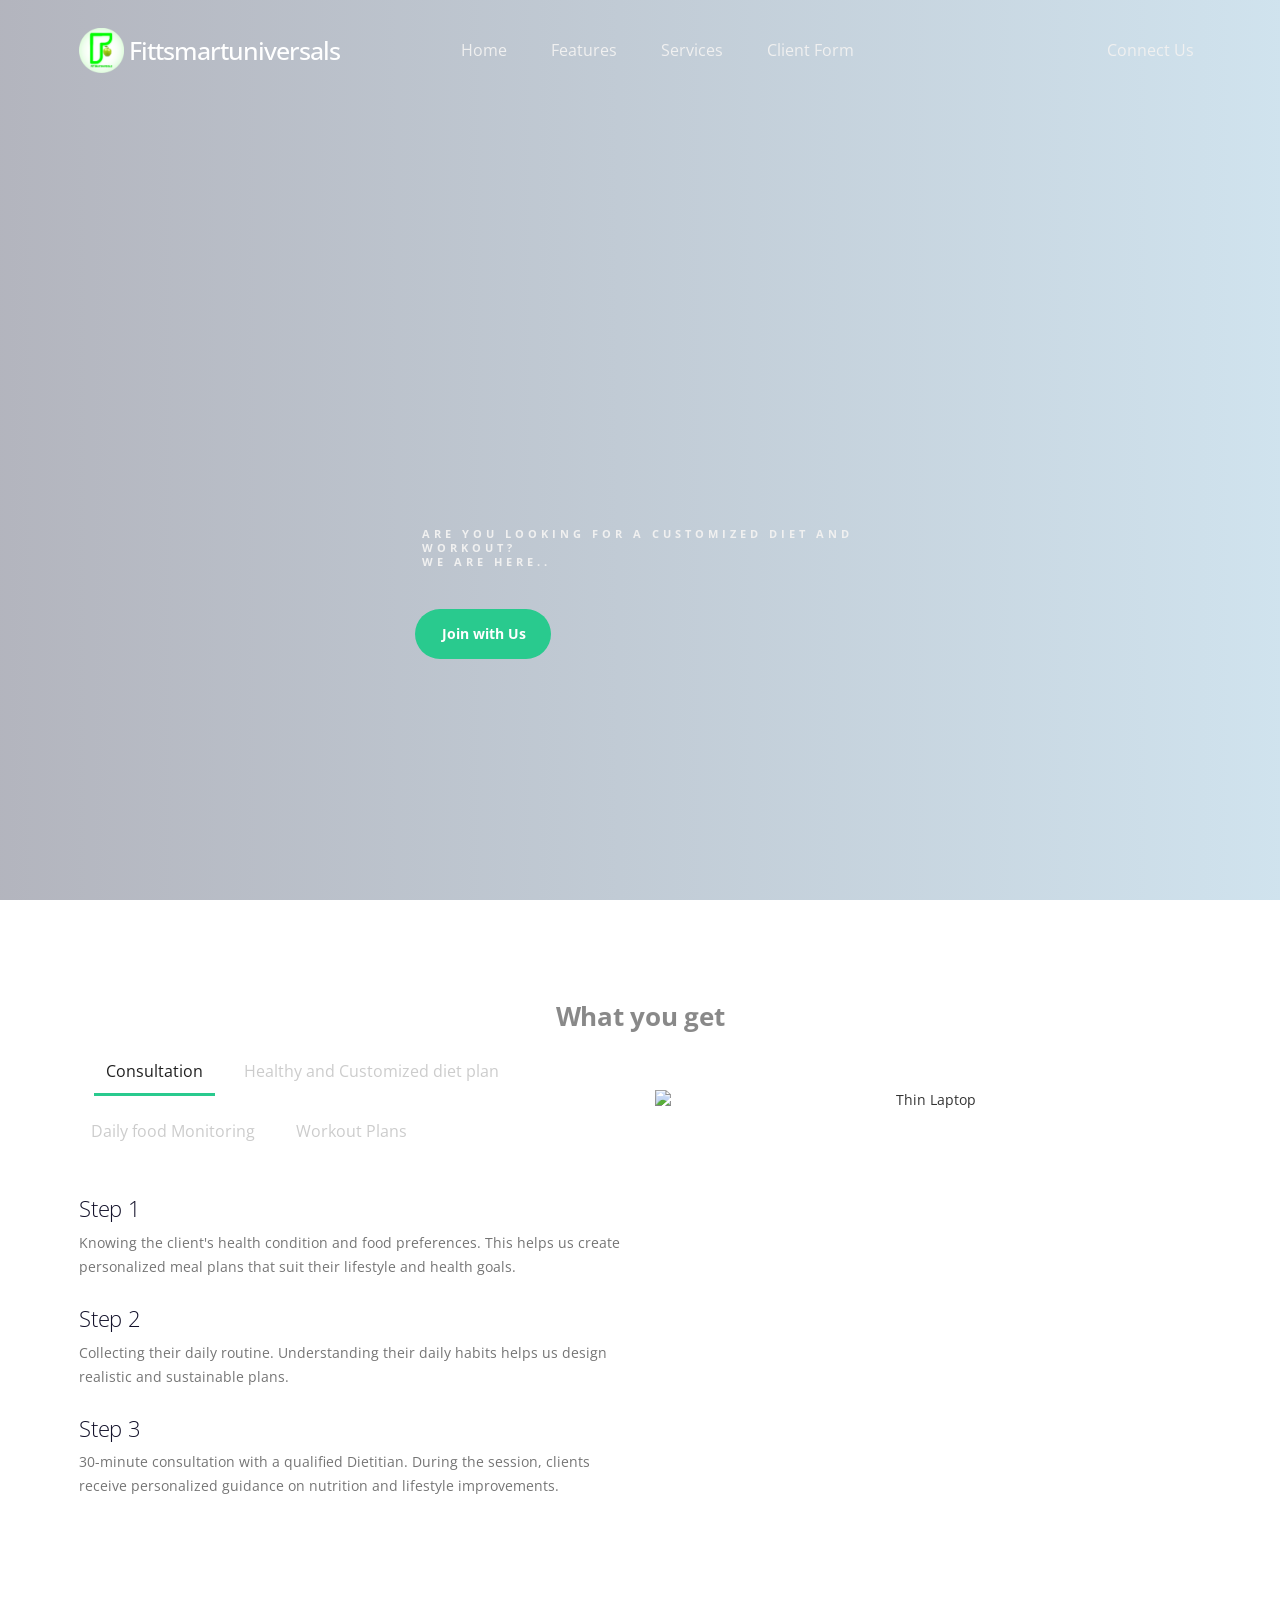
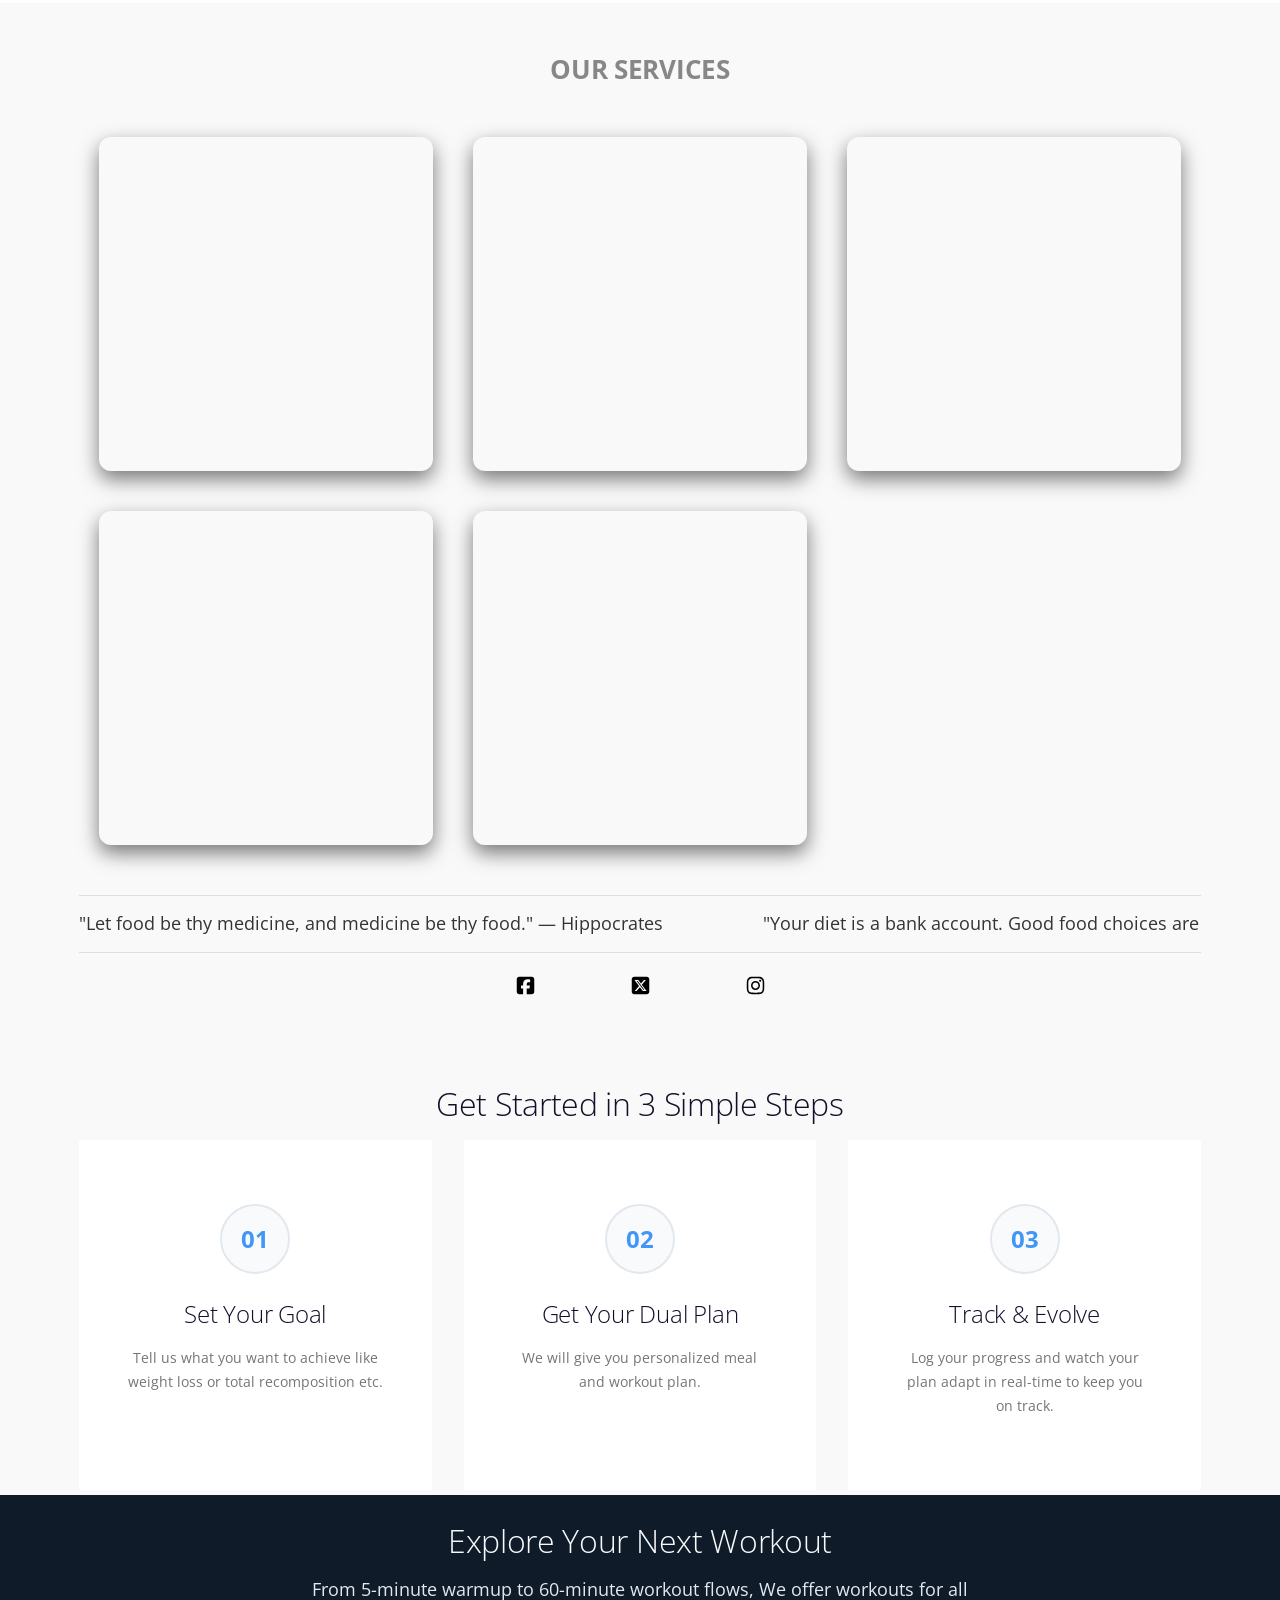
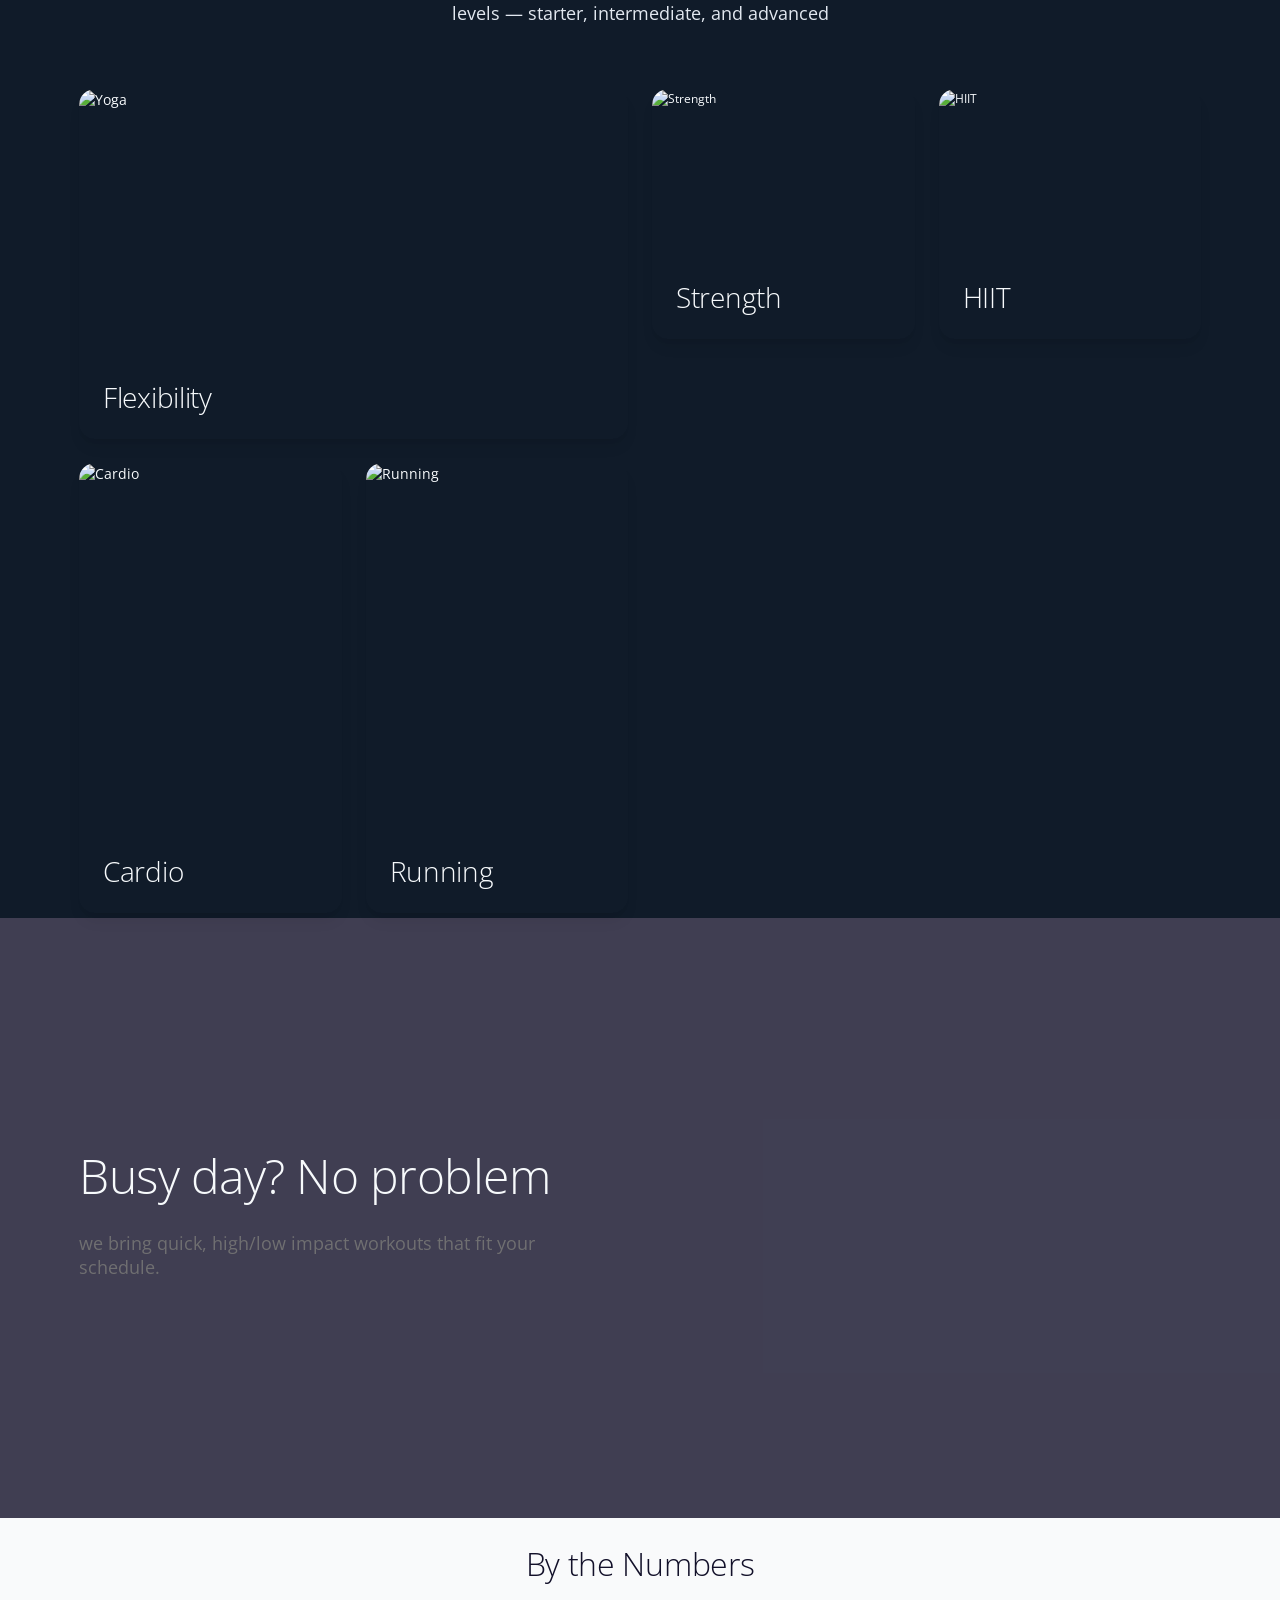
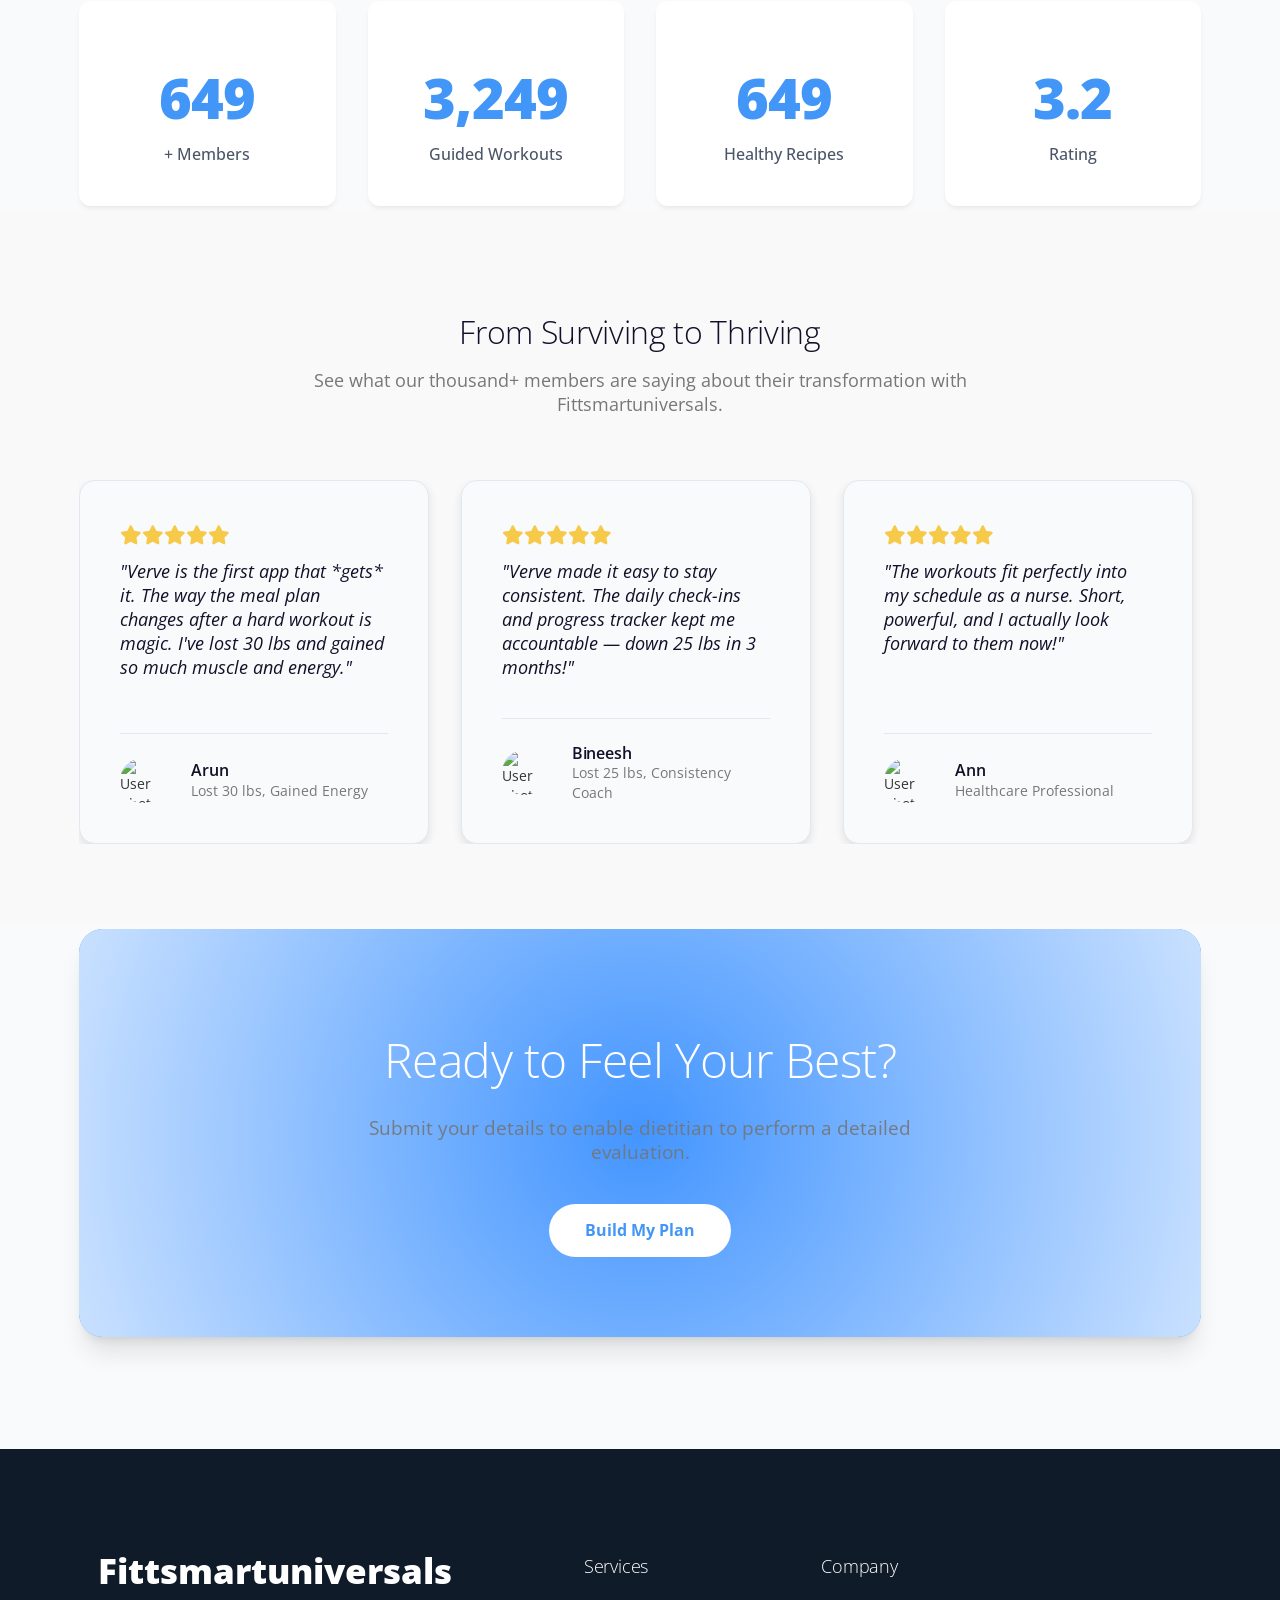
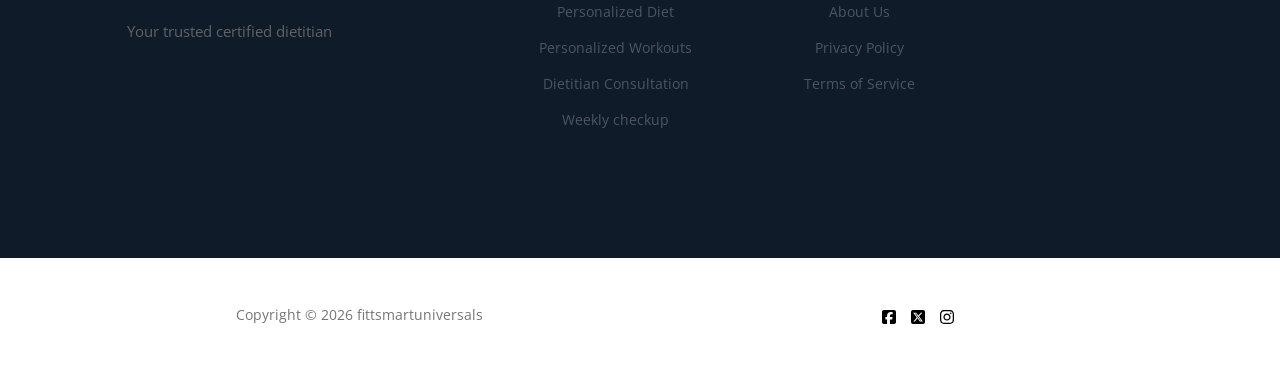
==== commit ca7bfc50: "Add SEO and Open Graph meta tags to index.html Added SEO and social media meta tags to improve visib" ====
--- a/index.html
+++ b/index.html
@@ -20,10 +20,26 @@
     -->
      <meta charset="UTF-8">
      <meta http-equiv="X-UA-Compatible" content="IE=Edge">
-     <meta name="description" content="">
-     <meta name="keywords" content="">
-     <meta name="team" content="">
      <meta name="viewport" content="width=device-width, initial-scale=1, maximum-scale=1">
+
+     <!-- SEO Meta Tags -->
+     <title>Fittsmartuniversals | Customized Diet & Workout Plans</title>
+     <meta name="description" content="Transform your fitness journey with Fittsmartuniversals. We provide personalized diet plans, custom workout routines, and expert coaching to help you achieve your health goals.">
+     <meta name="keywords" content="Fittsmartuniversals, fitsmartuniversal, fittsmart, fitsmart, fitsmartuniversal, fitsmartuniversals, fittsmartuniversal, customized diet plans, personalized workout routines, fitness coaching, weight loss diet, muscle building workout, online fitness trainer, healthy meal plans, universal fitness, gym workout plan">
+     <meta name="author" content="Fittsmartuniversals Team">
+
+     <!-- Open Graph / Facebook (Great for social sharing) -->
+     <meta property="og:type" content="website">
+     <meta property="og:url" content="https://www.fittsmartuniversals.com/">
+     <meta property="og:title" content="Fittsmartuniversals | Customized Diet & Workout Plans">
+     <meta property="og:description" content="Get custom meal plans and workout routines designed specifically for your body and goals. Start your transformation today!">
+    
+
+     <!-- Twitter (For better visibility on X/Twitter) -->
+     <meta name="twitter:card" content="summary_large_image">
+     <meta name="twitter:title" content="Fittsmartuniversals | Diet & Fitness Coaching">
+     <meta name="twitter:description" content="Get custom meal plans and workout routines designed specifically for your body and goals.">
+    
 
      <link rel="stylesheet" href="static/css/bootstrap.min.css">
      <link rel="stylesheet" href="static/css/owl.carousel.css">
@@ -851,4 +867,4 @@
 
 
 </body>
-</html>+</html>
